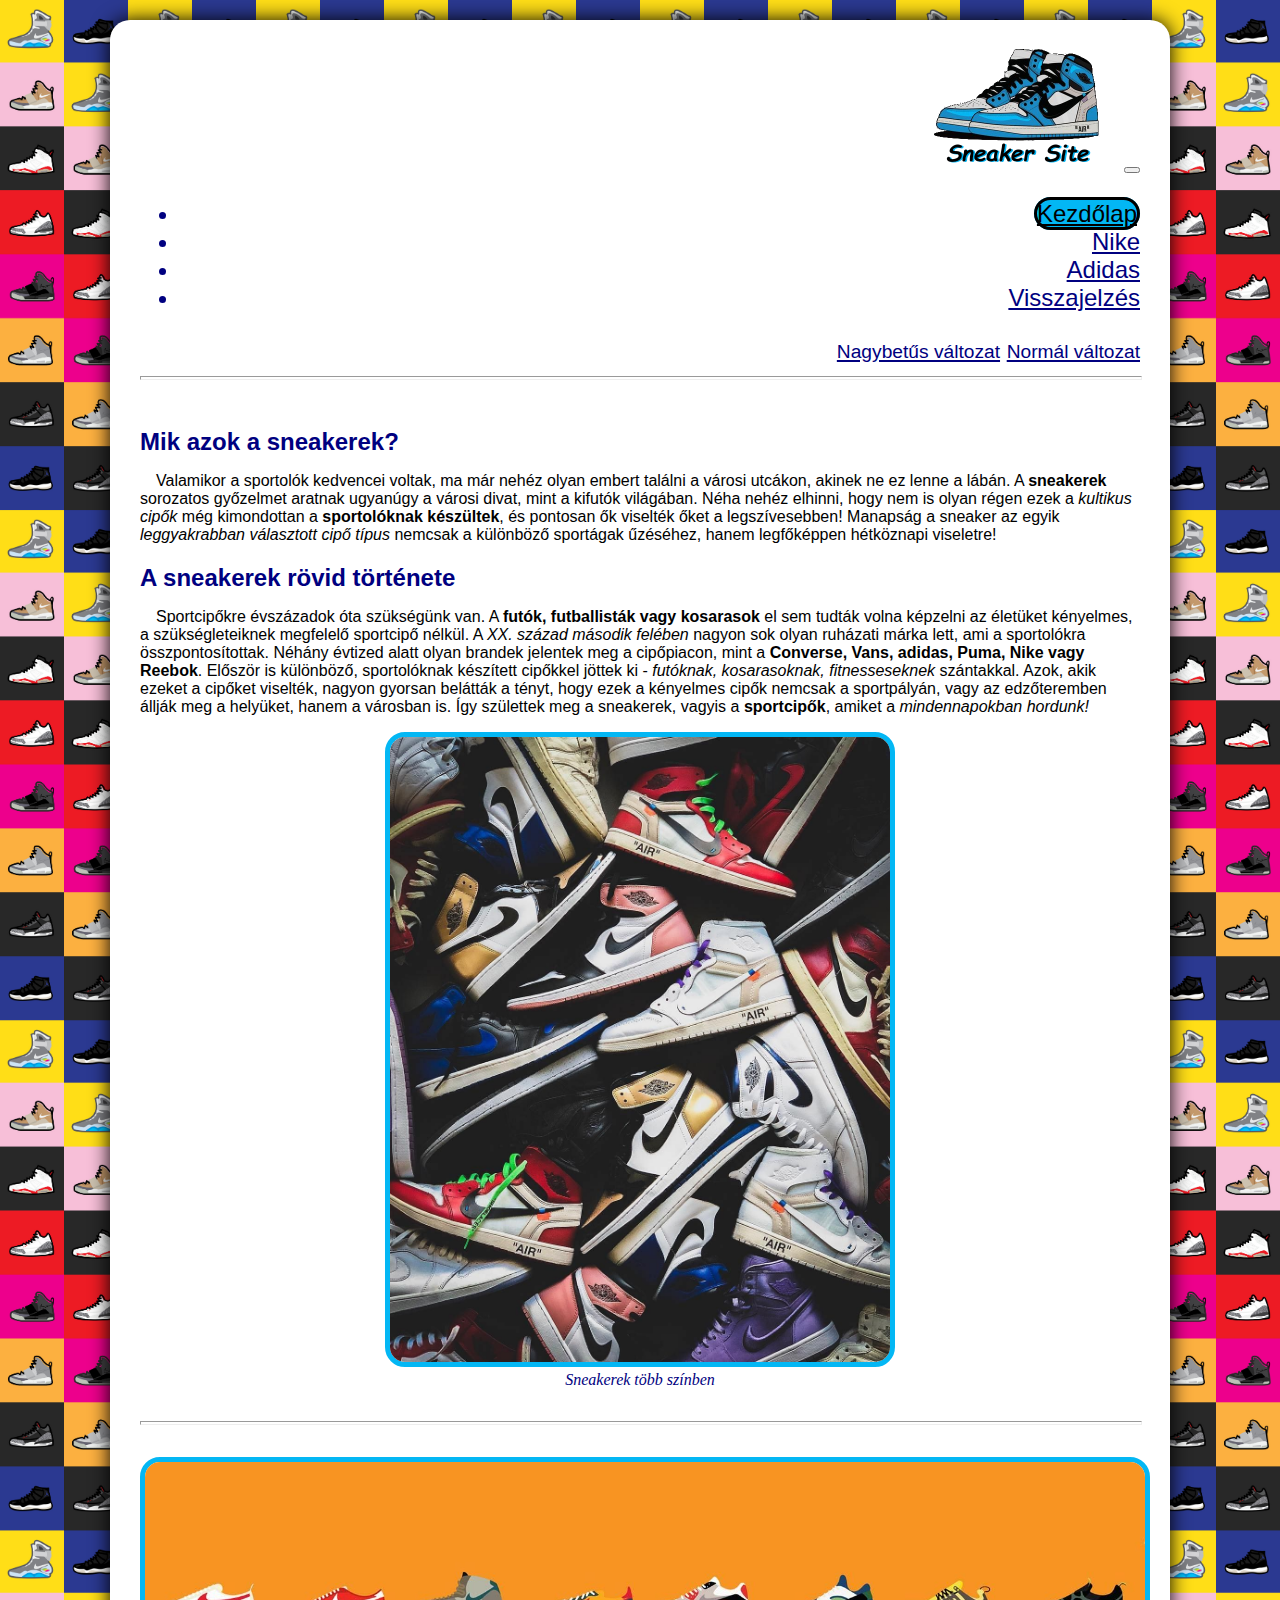
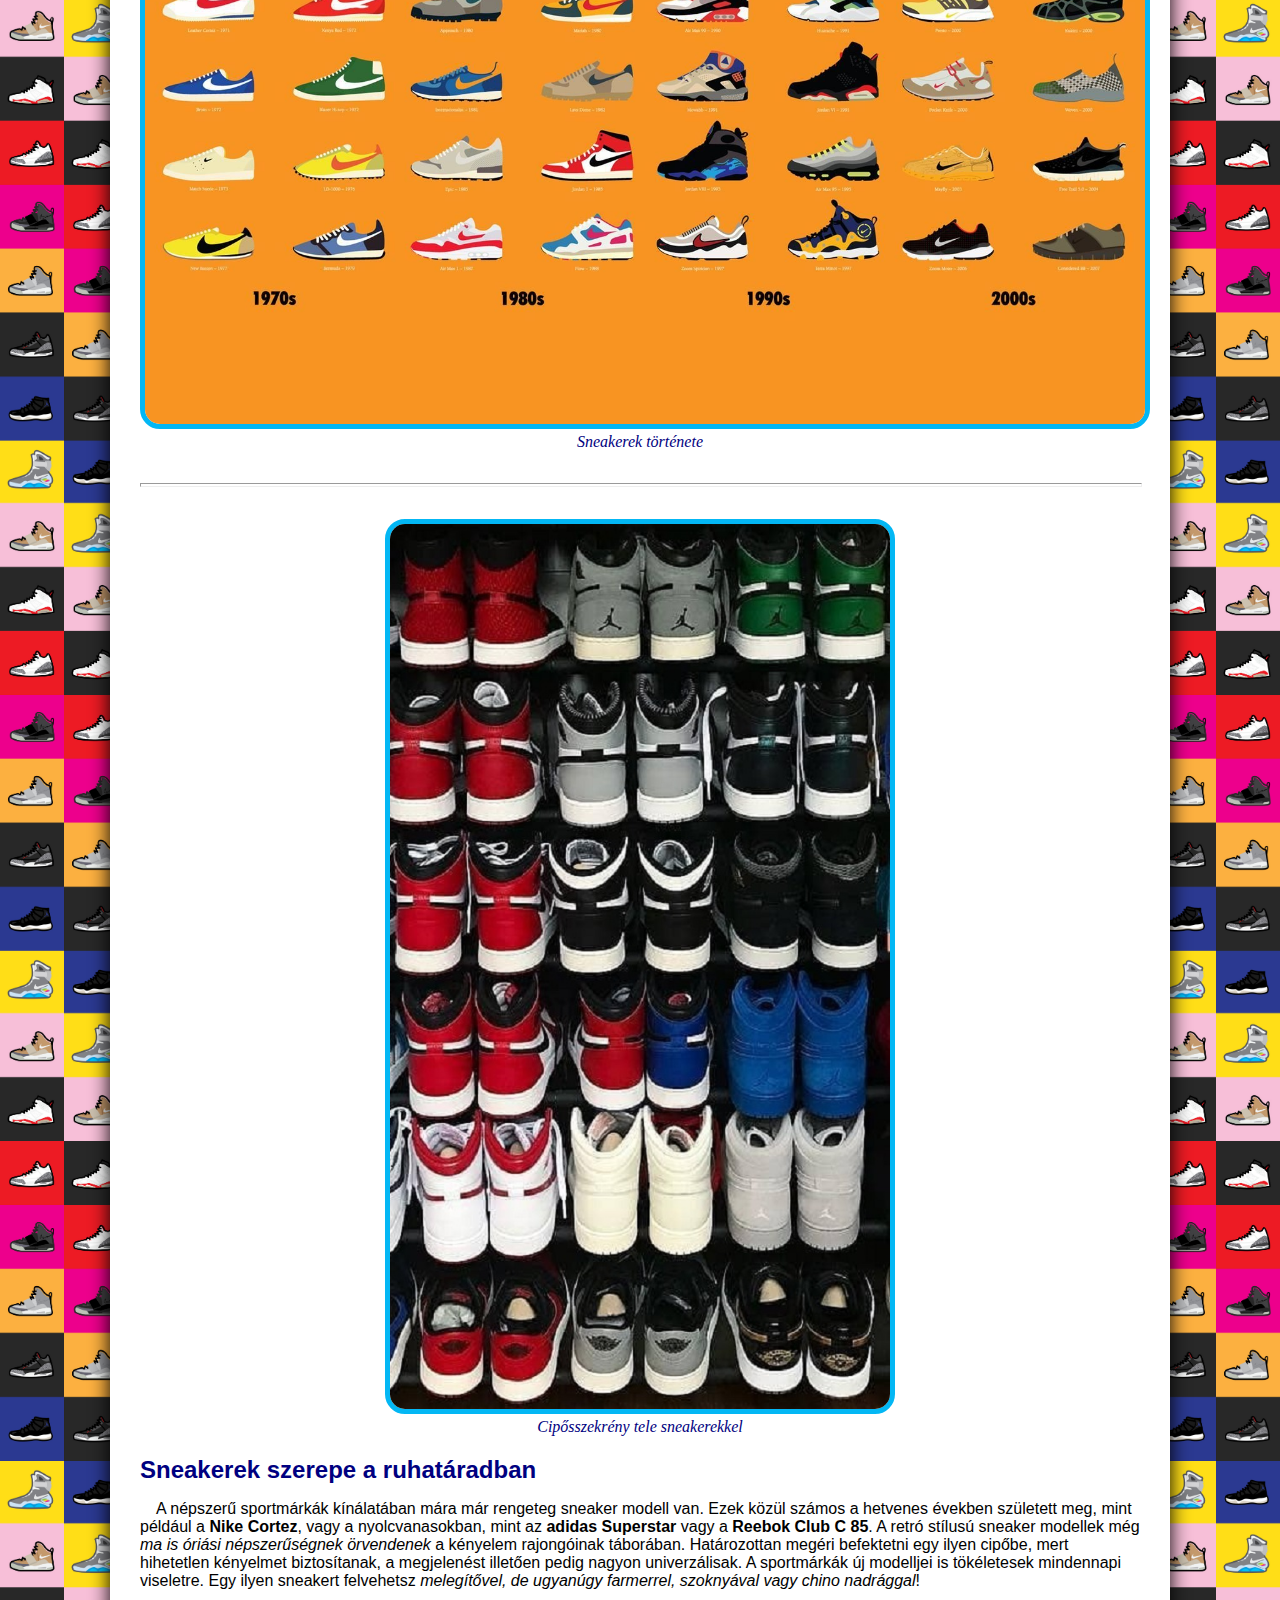
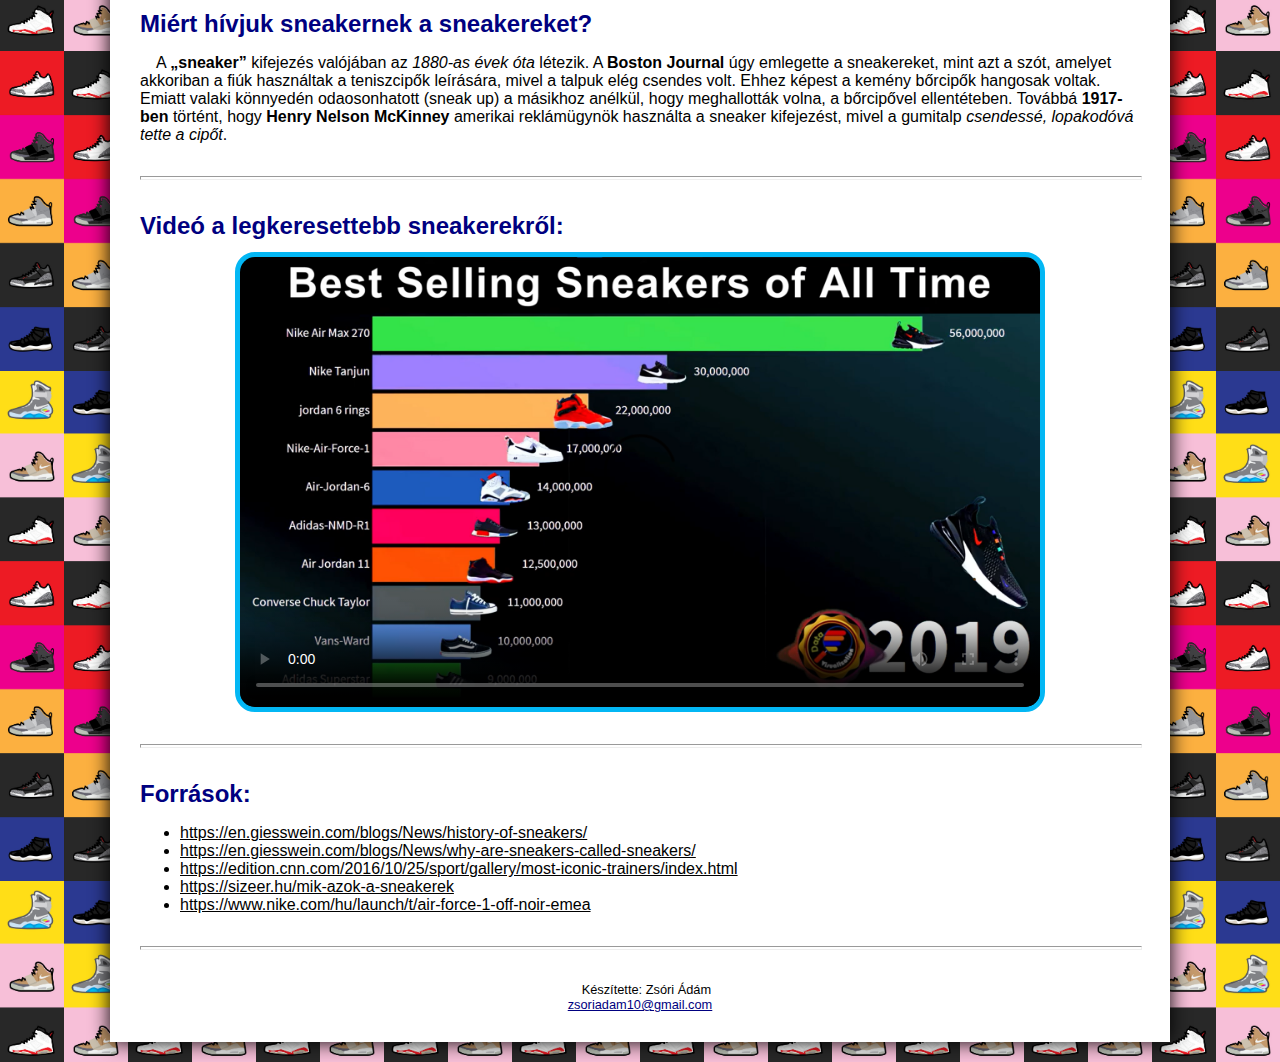
==== index.html @ c16b7324 "Add files via upload" ====
<!DOCTYPE html>
<html lang="hu">

<head>
  <meta charset="UTF-8">
  <meta http-equiv="X-UA-Compatible" content="IE=edge">
  <meta name="viewport" content="width=device-width, initial-scale=1.0">
  <title>Sneaker Site - Kezdőlap</title>
  <link href="https://cdn.jsdelivr.net/npm/bootstrap@5.1.3/dist/css/bootstrap.min.css" rel="stylesheet"
    integrity="sha384-1BmE4kWBq78iYhFldvKuhfTAU6auU8tT94WrHftjDbrCEXSU1oBoqyl2QvZ6jIW3" crossorigin="anonymous">
  <link rel="stylesheet" type="text/css" href="css/alap.css" title="normal">
  <link rel="alternate stylesheet" type="text/css" href="css/nagybetus.css" title="nagybetus">
  <script type="text/javascript" src="scripts/styleswitcher.js"></script>
</head>

<body>
  <header>
    <nav class="kipozicional">
      <a href="#tartalom">Ugrás a tartalomra</a>
    </nav>
    <nav class="navbar navbar-expand-xl navbar-light bg-white">
      <div class="container-fluid">
        <a class="navbar-brand" href="./index.html"><img class="logo-img" src="./media/logo.png" alt="Logo"
            width="200"></a>
        <button class="navbar-toggler" type="button" data-bs-toggle="collapse" data-bs-target="#navbarNavAltMarkup"
          aria-controls="navbarNavAltMarkup" aria-expanded="false" aria-label="Toggle navigation">
          <span class="navbar-toggler-icon"></span>
        </button>
        <div class="collapse navbar-collapse" id="navbarNavAltMarkup">
          <ul class="navbar-nav me-auto mb-2 mb-lg-0">
            <li class="nav-item ms-auto">
              <a class="nav-link active" href="./index.html">Kezdőlap</a>
            </li>
            <li class="nav-item ms-auto">
              <a class="nav-link" href="./nike.html">Nike</a>
            </li>
            <li class="nav-item ms-auto">
              <a class="nav-link" href="./adidas.html">Adidas</a>
            </li>
            <li class="nav-item ms-auto">
              <a class="nav-link" href="./visszajelzes.html">Visszajelzés</a>
            </li>
          </ul>
        </div>
      </div>
    </nav>
    <nav id="gyengenlato"><a id="nagybetu" href="#" onclick="setActiveStyleSheet('nagybetus'); return false;"><span class="ikon">Nagybetűs változat</span></a>
      <a id="normalbetu" href="#" onclick="setActiveStyleSheet('normal'); return false;"><span class="ikon">Normál változat</span></a>
    </nav>
    <hr>
  </header>
  <main id="tartalom">
    <h1 hidden>Kezdőlap</h1>
    <div class="container overflow-hidden">
      <div class="row">
        <div class="col-sm-12 col-lg-6 col-xl-8">
          <article>
            <section>
              <h2>Mik azok a sneakerek?</h2>
              <p>Valamikor a sportolók kedvencei voltak, ma már nehéz olyan embert találni a városi utcákon, akinek ne
                ez
                lenne a
                lábán. A <b>sneakerek</b> sorozatos győzelmet aratnak ugyanúgy a városi divat, mint a kifutók világában.
                Néha
                nehéz
                elhinni, hogy nem is olyan régen ezek a <i>kultikus cipők</i> még kimondottan a <b>sportolóknak
                  készültek</b>, és
                pontosan
                ők
                viselték őket a legszívesebben! Manapság a sneaker az egyik <i>leggyakrabban választott cipő típus</i>
                nemcsak
                a
                különböző sportágak űzéséhez, hanem legfőképpen hétköznapi viseletre!</p>
            </section>
            <section>
              <h2>A sneakerek rövid története</h2>
              <p>Sportcipőkre évszázadok óta szükségünk van. A <b>futók, futballisták vagy kosarasok</b> el sem tudták
                volna
                képzelni
                az
                életüket kényelmes, a szükségleteiknek megfelelő sportcipő nélkül. A <i>XX. század második felében</i>
                nagyon
                sok
                olyan
                ruházati márka lett, ami a sportolókra összpontosítottak. Néhány évtized alatt olyan brandek jelentek
                meg a
                cipőpiacon, mint a <b>Converse, Vans, adidas, Puma, Nike vagy Reebok</b>. Először is különböző,
                sportolóknak
                készített
                cipőkkel jöttek ki - <i>futóknak, kosarasoknak, fitnesseseknek</i> szántakkal. Azok, akik ezeket a
                cipőket
                viselték,
                nagyon gyorsan belátták a tényt, hogy ezek a kényelmes cipők nemcsak a sportpályán, vagy az edzőteremben
                állják
                meg a helyüket, hanem a városban is. Így születtek meg a sneakerek, vagyis a <b>sportcipők</b>, amiket a
                <i>mindennapokban
                  hordunk!</i>
              </p>
            </section>
          </article>
        </div>
        <div class="col-sm-12 col-lg-6 col-xl-4">
          <figure>
            <img src="media/montazs.jpg" alt="Sneakerek több színben" title="Sneakerek több színben" class="responsive"
              width="300">
            <figcaption>Sneakerek több színben</figcaption>
          </figure>
        </div>
      </div>
    </div>
    <hr>
    <article>
      <figure>
        <img src="media/history.jpg" alt="Sneakerek története" title="Sneakerek története" class="responsiveW"
          width="800">
        <figcaption>Sneakerek története</figcaption>
      </figure>
    </article>
    <hr>
    <div class="container">
      <div class="row">
        <div class="col-sm-12 col-lg-6 col-xl-4">
          <figure>
            <a href="media/jordanek.jpg"><img src="media/jordanek_nagyitott.jpg" alt="Cipősszekrény tele sneakerekkel"
                title="Cipősszekrény tele sneakerekkel" class="responsive" width="200"></a>
            <figcaption>Cipősszekrény tele sneakerekkel</figcaption>
          </figure>
        </div>
        <div class="col-sm-12 col-lg-6 col-xl-8">
          <article>
            <section>
              <h2>Sneakerek szerepe a ruhatáradban</h2>
              <p>A népszerű sportmárkák kínálatában mára már rengeteg sneaker modell van. Ezek közül számos a hetvenes
                években
                született meg, mint például a <b>Nike Cortez</b>, vagy a nyolcvanasokban, mint az <b>adidas
                  Superstar</b> vagy a
                <b>Reebok Club
                  C
                  85</b>. A retró stílusú sneaker modellek még <i>ma is óriási népszerűségnek örvendenek</i> a kényelem
                rajongóinak
                táborában.
                Határozottan megéri befektetni egy ilyen cipőbe, mert hihetetlen kényelmet biztosítanak, a megjelenést
                illetően
                pedig nagyon univerzálisak. A sportmárkák új modelljei is tökéletesek mindennapi viseletre. Egy ilyen
                sneakert
                felvehetsz <i>melegítővel, de ugyanúgy farmerrel, szoknyával vagy chino nadrággal</i>!
              </p>
            </section>
            <section>
              <h2>Miért hívjuk sneakernek a sneakereket?</h2>
              <p>A <b>„sneaker”</b> kifejezés valójában az <i>1880-as évek óta</i> létezik. A <b>Boston Journal</b> úgy
                emlegette a
                sneakereket,
                mint
                azt a szót, amelyet akkoriban a fiúk használtak a teniszcipők leírására, mivel a talpuk elég csendes
                volt.
                Ehhez
                képest a kemény bőrcipők hangosak voltak. Emiatt valaki könnyedén odaosonhatott (sneak up) a másikhoz
                anélkül,
                hogy meghallották volna, a bőrcipővel ellentéteben. Továbbá <b>1917-ben</b> történt, hogy <b>Henry
                  Nelson McKinney</b>
                amerikai
                reklámügynök használta a sneaker kifejezést, mivel a gumitalp <i>csendessé, lopakodóvá tette a
                  cipőt</i>.</p>
            </section>
          </article>
        </div>
      </div>
    </div>
    <hr>
    <h2>Videó a legkeresettebb sneakerekről:</h2>
    <video src="./media/Top_Selling_Sneakers.mp4" controls poster="./media/video1.png" class="responsiveW"></video>
    <hr>
  </main>
  <footer>
    <article>
      <section>
        <h2>Források:</h2>
        <ul class="forrasok">
          <li><a
              href="https://en.giesswein.com/blogs/News/history-of-sneakers/">https://en.giesswein.com/blogs/News/history-of-sneakers/</a>
          </li>
          <li><a
              href="https://en.giesswein.com/blogs/News/why-are-sneakers-called-sneakers/">https://en.giesswein.com/blogs/News/why-are-sneakers-called-sneakers/</a>
          </li>
          <li><a
              href="https://edition.cnn.com/2016/10/25/sport/gallery/most-iconic-trainers/index.html">https://edition.cnn.com/2016/10/25/sport/gallery/most-iconic-trainers/index.html</a>
          </li>
          <li><a href="https://sizeer.hu/mik-azok-a-sneakerek">https://sizeer.hu/mik-azok-a-sneakerek</a></li>
          <li><a
              href="https://www.nike.com/hu/launch/t/air-force-1-off-noir-emea">https://www.nike.com/hu/launch/t/air-force-1-off-noir-emea</a>
          </li>
        </ul>
      </section>
      <hr>
      <section>
        <p>
          Készítette: Zsóri Ádám
          <br>
          <a href="mailto:zsoriadam10@gmail.com">zsoriadam10@gmail.com</a>
        </p>
      </section>
    </article>
  </footer>
  <script src="https://cdn.jsdelivr.net/npm/bootstrap@5.1.3/dist/js/bootstrap.bundle.min.js"
    integrity="sha384-ka7Sk0Gln4gmtz2MlQnikT1wXgYsOg+OMhuP+IlRH9sENBO0LRn5q+8nbTov4+1p"
    crossorigin="anonymous"></script>
</body>

</html>
---- css/alap.css ----
h1, figcaption, figure, video {
    text-align: center;
	color: navy;
}

img{
	border: 5px solid !important;
	border-color: #03b7f4 !important;
	border-radius: 20px;
}

p {
    text-align: start;
	text-indent: 1em;
}

figcaption  {
    font-family: cursive;
    font-style: italic;
}

figure {
	margin: 0cm auto !important;
}

.radio-buttons {
	margin: auto 5em 2em 5em;
}

.buttons {
	text-align: end;
	margin: 1em;
}

.name, textarea {
	width: 80%;
}

table{
	margin: auto;
	border: 2px solid !important;
	color: navy;
	text-align: center;
	width: 50%;
}

details, summary, caption {
	text-align: center;
}

td, tr{
	border: 2px solid !important;
	text-align: center;
}

td {
	width: 33.3%;
}

th{
	background-color: navy;
	color: white;
}

tr:hover {
	background-color: navy;
	color: white;
}

.responsive {
	width: 100%;
	max-width: 500px;
	height: auto;
}

.responsiveW {
	width: 100%;
	height: auto;
}

footer>article>section>p{
	text-align: center;
	font-size: 0.8em;
	margin: auto;
}

h1 {
    font-size: 3em;
}

h2,h3,header {
    font-size: 1.5em;
	margin-bottom: 0.5em;
	color: navy;
}

video {
	border: 5px solid !important;
	border-color: #03b7f4 !important;
	background-color: #03b7f4;
	border-radius: 20px;
	width: 100%;
	max-width: 800px;
	margin: auto !important;
	display: block;
	text-align: center;
}

hr {
	width: 100%;
	opacity: 100% ;
	color: #03b7f4 ;
	height: 2px !important;
	margin: 2em auto ;
}

header>hr {
	margin: 0.5em auto 2em auto;
}

.kipozicional a {
    position: absolute;
    background-color: white;
    left: -9999px;
}

.kipozicional a:focus {
    position: static;
}

.logo-img {
	border: 0px !important;
}

a.nav-link:hover{
	background-color: navy;
	color: white !important;
	border-radius: 20px;
	border-color: white;
}

a.nav-link{
	color: navy !important;
	border-radius: 20px;
}

a.nav-link.active {
	background-color: #03b7f4;
	color: black !important;
	border-radius: 20px;
	border: 3px solid black !important;
}

.forrasok>li>a {
	color: black !important;
}

.forrasok>li>a:visited {
	color:navy !important;
}

form>p {
	text-indent: 0em;
	margin: 1em auto 0em auto;
}

span.ikon {
	font-size: 0.8em !important;
}

header {
	text-align: end;
}

a{
	color: navy;
}

/* html és oldal tulajdonságai */
html {
    background-image: url(../media/bg2.jpg);
	/* background-color: #03b7f4; */
	background-size: 10%;
}

 body {
	
	font-family: Verdana, Tahoma, sans-serif !important;
	font-size: 1em;
	background-color:white;
	width: 80%;
	max-width:1000px;
	min-width:500px;
	padding:0px 30px 30px 30px; 
	margin:20px auto !important;
	border:0px dotted  gray;
	box-shadow:0 0 20px black;	
	
	}
 
body,header {border-radius:20px 20px 0px 0px; }


/* nyomtatási stíluslap */
@media print {
	
	@page {
		margin: 2cm;
	 }
	
	html {
	
		background:white;
		}
	body  {
		width:100%;
		font-family:'Times New Roman', Times, serif; 
		background:white;
		min-width:initial;
		max-width:initial;
		box-shadow:initial;
	}

	nav {display:none}

	
}
---- css/nagybetus.css ----
@import url('./alap.css');

header{
    font-size: 1em !important;
}
body {
	font-size: 2em;
	
}
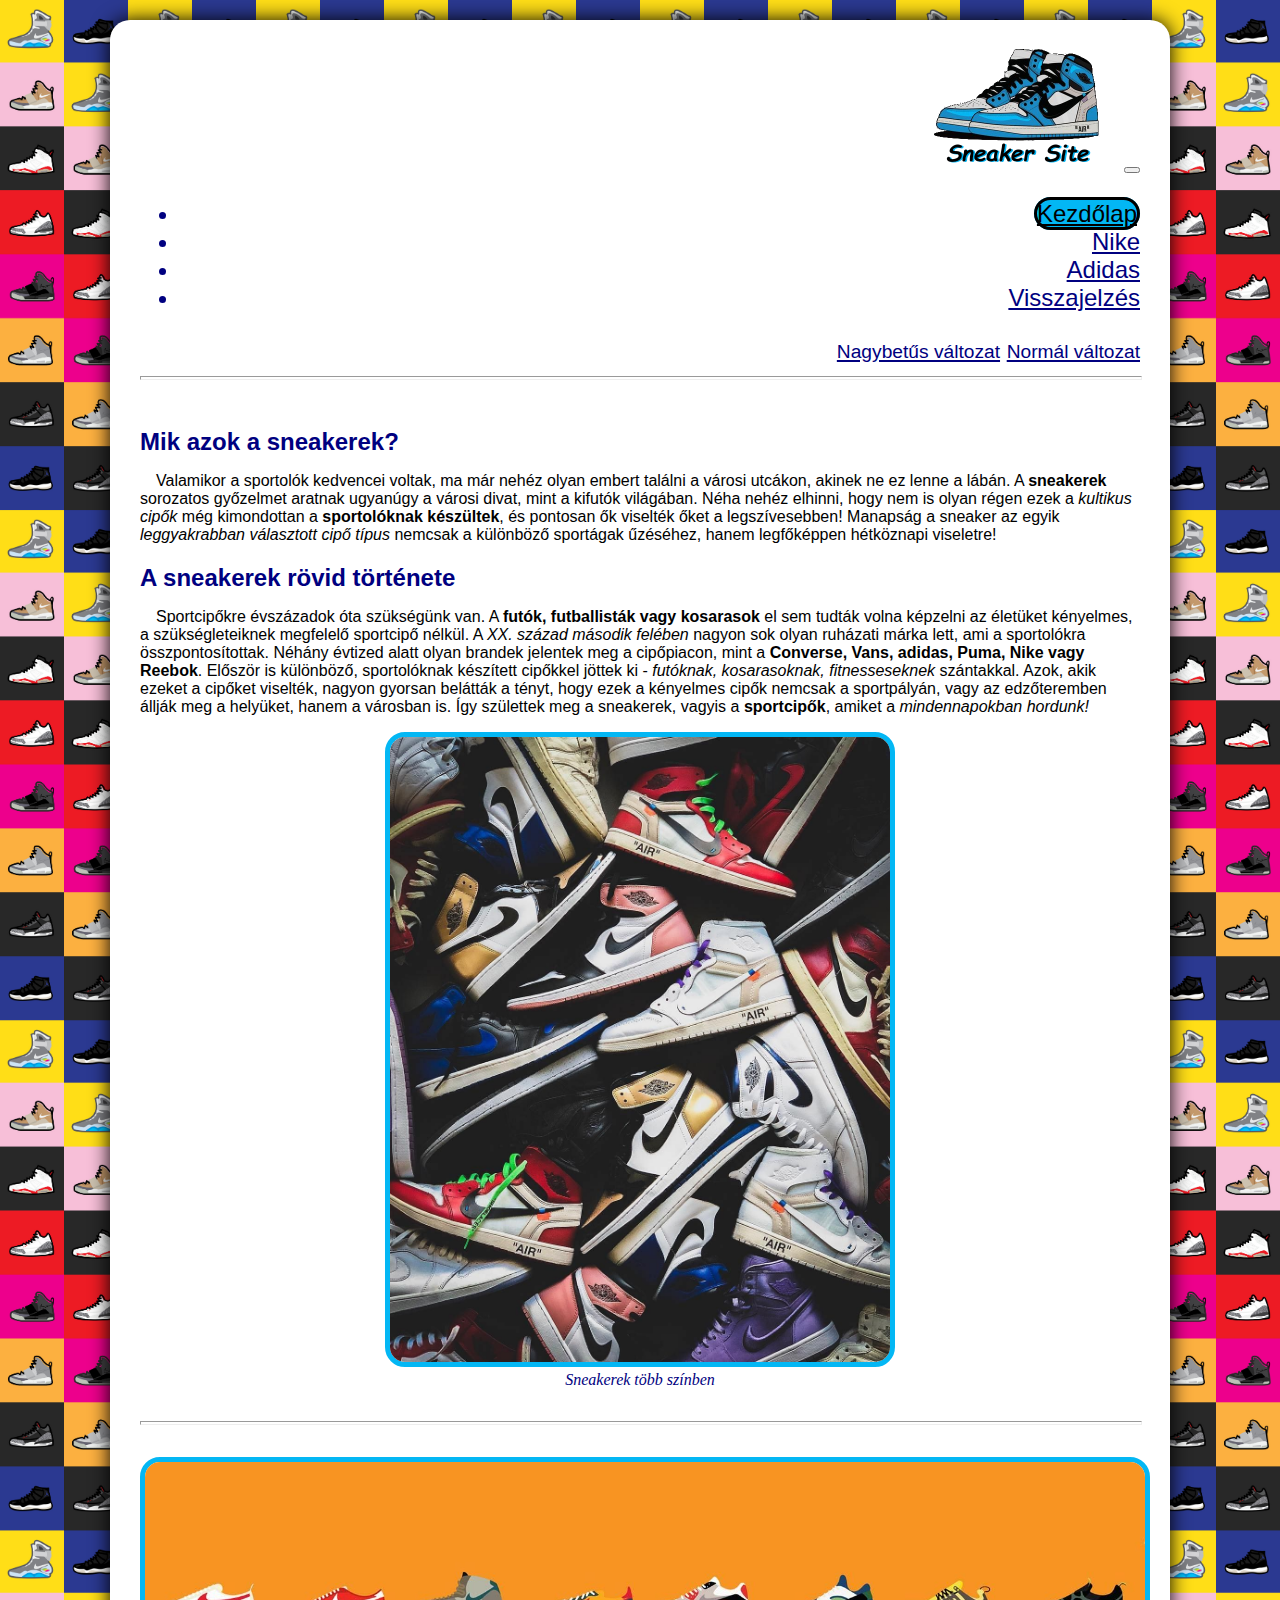
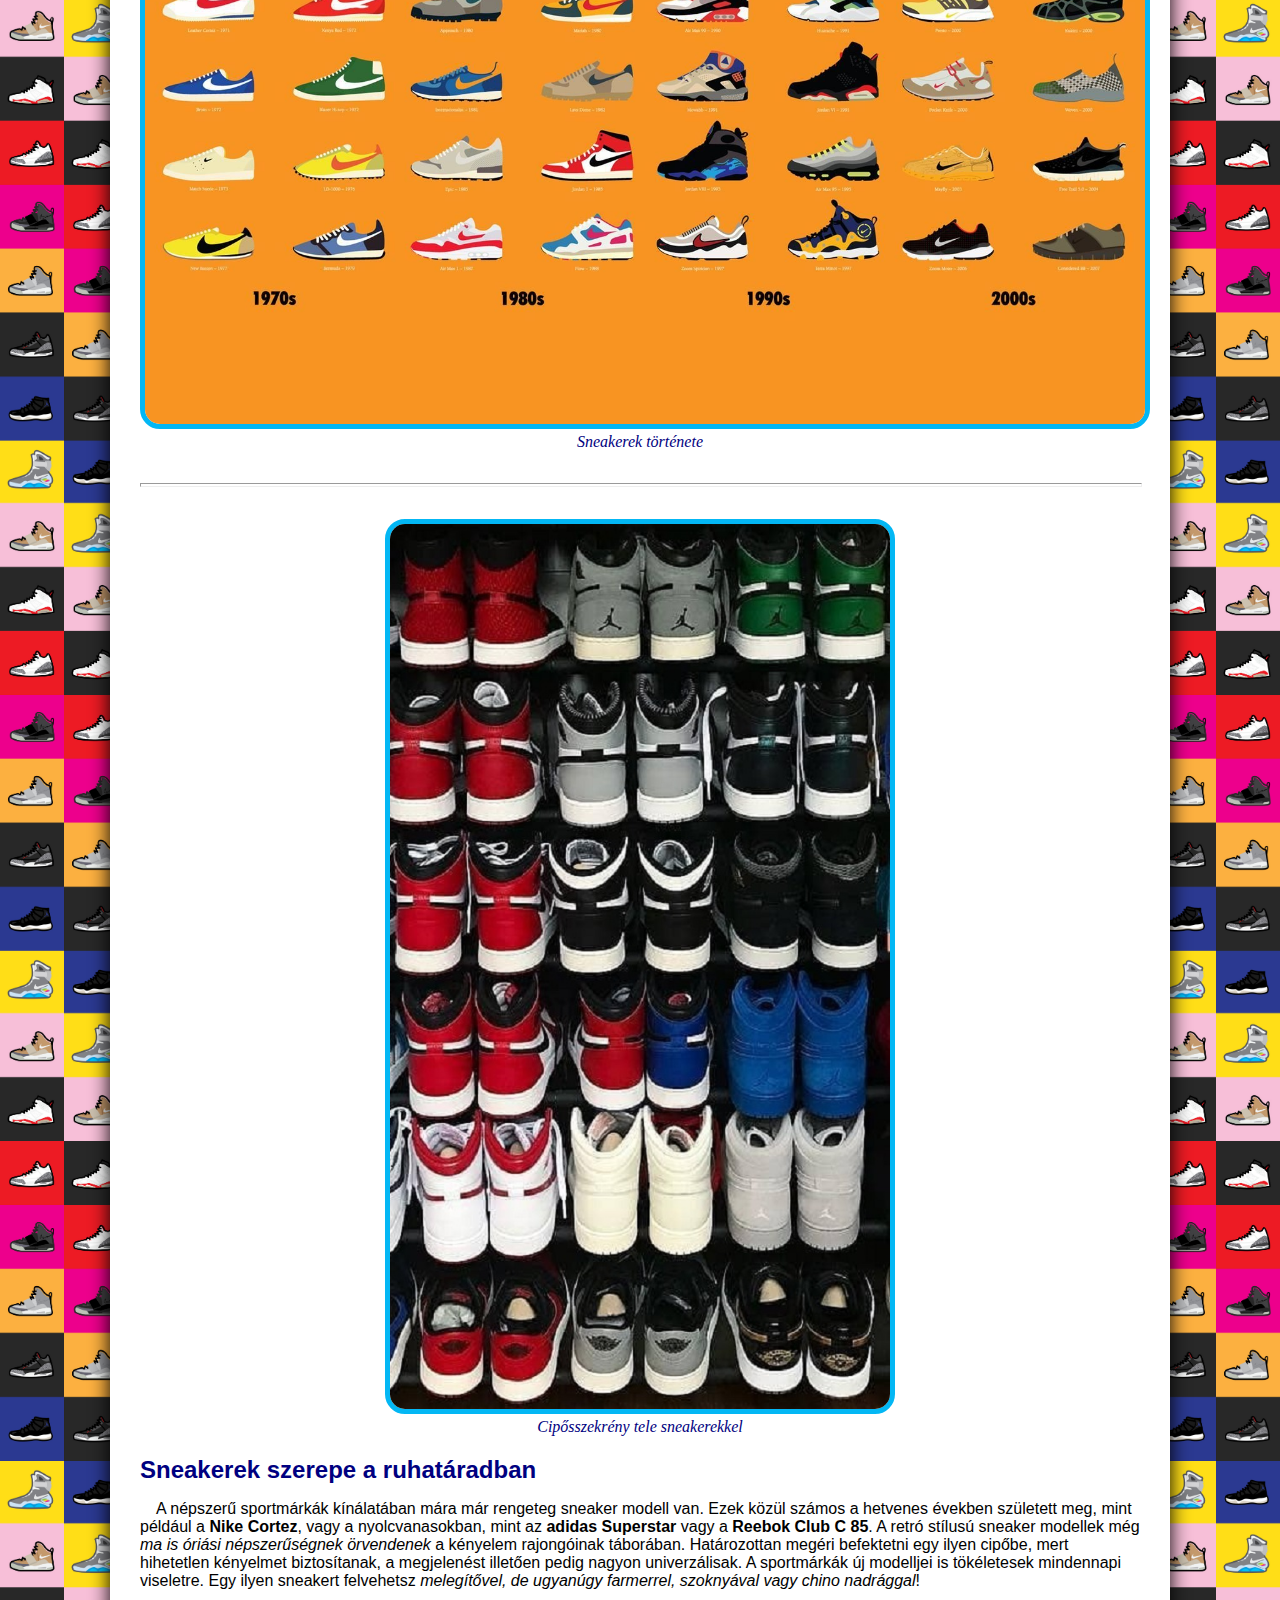
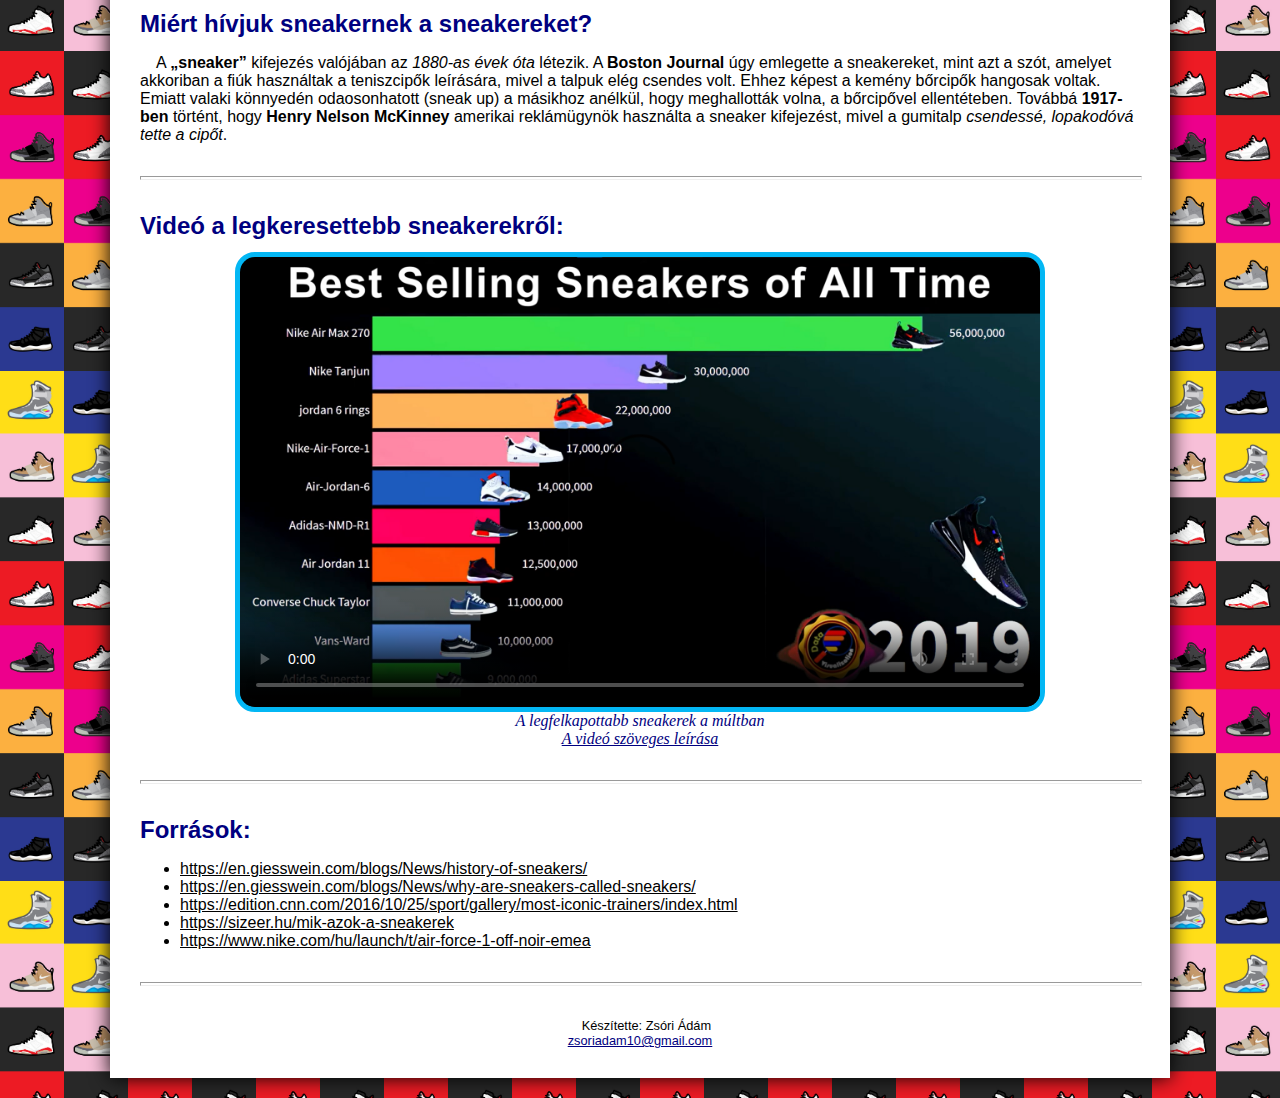
==== commit ddede97a: "Add files via upload" ====
--- a/index.html
+++ b/index.html
@@ -7,8 +7,9 @@
   <meta name="viewport" content="width=device-width, initial-scale=1.0">
   <title>Sneaker Site - Kezdőlap</title>
   <link href="https://cdn.jsdelivr.net/npm/bootstrap@5.1.3/dist/css/bootstrap.min.css" rel="stylesheet"
-    integrity="sha384-1BmE4kWBq78iYhFldvKuhfTAU6auU8tT94WrHftjDbrCEXSU1oBoqyl2QvZ6jIW3" crossorigin="anonymous">
+  integrity="sha384-1BmE4kWBq78iYhFldvKuhfTAU6auU8tT94WrHftjDbrCEXSU1oBoqyl2QvZ6jIW3" crossorigin="anonymous">
   <link rel="stylesheet" type="text/css" href="css/alap.css" title="normal">
+  
   <link rel="alternate stylesheet" type="text/css" href="css/nagybetus.css" title="nagybetus">
   <script type="text/javascript" src="scripts/styleswitcher.js"></script>
 </head>
@@ -44,8 +45,10 @@
         </div>
       </div>
     </nav>
-    <nav id="gyengenlato"><a id="nagybetu" href="#" onclick="setActiveStyleSheet('nagybetus'); return false;"><span class="ikon">Nagybetűs változat</span></a>
-      <a id="normalbetu" href="#" onclick="setActiveStyleSheet('normal'); return false;"><span class="ikon">Normál változat</span></a>
+    <nav id="gyengenlato"><a id="nagybetu" href="#" onclick="setActiveStyleSheet('nagybetus'); return false;"><span
+          class="ikon">Nagybetűs változat</span></a>
+      <a id="normalbetu" href="#" onclick="setActiveStyleSheet('normal'); return false;"><span class="ikon">Normál
+          változat</span></a>
     </nav>
     <hr>
   </header>
@@ -100,11 +103,13 @@
           </article>
         </div>
         <div class="col-sm-12 col-lg-6 col-xl-4">
+          <article>
           <figure>
-            <img src="media/montazs.jpg" alt="Sneakerek több színben" title="Sneakerek több színben" class="responsive"
+            <img id="imgprint" src="media/montazs.jpg" alt="Sneakerek több színben" title="Sneakerek több színben" class="responsive"
               width="300">
             <figcaption>Sneakerek több színben</figcaption>
           </figure>
+        </article>
         </div>
       </div>
     </div>
@@ -120,8 +125,8 @@
     <div class="container">
       <div class="row">
         <div class="col-sm-12 col-lg-6 col-xl-4">
-          <figure>
-            <a href="media/jordanek.jpg"><img src="media/jordanek_nagyitott.jpg" alt="Cipősszekrény tele sneakerekkel"
+          <figure class="imgprint">
+            <a href="media/jordanek.jpg"><img id="imgprint2" src="media/jordanek_nagyitott.jpg" alt="Cipősszekrény tele sneakerekkel"
                 title="Cipősszekrény tele sneakerekkel" class="responsive" width="200"></a>
             <figcaption>Cipősszekrény tele sneakerekkel</figcaption>
           </figure>
@@ -168,29 +173,40 @@
       </div>
     </div>
     <hr>
+    <article id="video">
     <h2>Videó a legkeresettebb sneakerekről:</h2>
-    <video src="./media/Top_Selling_Sneakers.mp4" controls poster="./media/video1.png" class="responsiveW"></video>
+    <figure>
+      <video src="./media/Top_Selling_Sneakers.mp4" controls poster="./media/video1.png" class="responsiveW"></video>
+      <figcaption>A legfelkapottabb sneakerek a múltban
+        <br>
+        <a href="./video_leiras.html">A videó szöveges leírása</a>
+      </figcaption>
+    </figure>
+  </article>
+
     <hr>
   </main>
   <footer>
     <article>
       <section>
+        <aside>
         <h2>Források:</h2>
-        <ul class="forrasok">
-          <li><a
-              href="https://en.giesswein.com/blogs/News/history-of-sneakers/">https://en.giesswein.com/blogs/News/history-of-sneakers/</a>
-          </li>
-          <li><a
-              href="https://en.giesswein.com/blogs/News/why-are-sneakers-called-sneakers/">https://en.giesswein.com/blogs/News/why-are-sneakers-called-sneakers/</a>
-          </li>
-          <li><a
-              href="https://edition.cnn.com/2016/10/25/sport/gallery/most-iconic-trainers/index.html">https://edition.cnn.com/2016/10/25/sport/gallery/most-iconic-trainers/index.html</a>
-          </li>
-          <li><a href="https://sizeer.hu/mik-azok-a-sneakerek">https://sizeer.hu/mik-azok-a-sneakerek</a></li>
-          <li><a
-              href="https://www.nike.com/hu/launch/t/air-force-1-off-noir-emea">https://www.nike.com/hu/launch/t/air-force-1-off-noir-emea</a>
-          </li>
-        </ul>
+          <ul class="forrasok">
+            <li><a
+                href="https://en.giesswein.com/blogs/News/history-of-sneakers/">https://en.giesswein.com/blogs/News/history-of-sneakers/</a>
+            </li>
+            <li><a
+                href="https://en.giesswein.com/blogs/News/why-are-sneakers-called-sneakers/">https://en.giesswein.com/blogs/News/why-are-sneakers-called-sneakers/</a>
+            </li>
+            <li><a
+                href="https://edition.cnn.com/2016/10/25/sport/gallery/most-iconic-trainers/index.html">https://edition.cnn.com/2016/10/25/sport/gallery/most-iconic-trainers/index.html</a>
+            </li>
+            <li><a href="https://sizeer.hu/mik-azok-a-sneakerek">https://sizeer.hu/mik-azok-a-sneakerek</a></li>
+            <li><a
+                href="https://www.nike.com/hu/launch/t/air-force-1-off-noir-emea">https://www.nike.com/hu/launch/t/air-force-1-off-noir-emea</a>
+            </li>
+          </ul>
+        </aside>
       </section>
       <hr>
       <section>
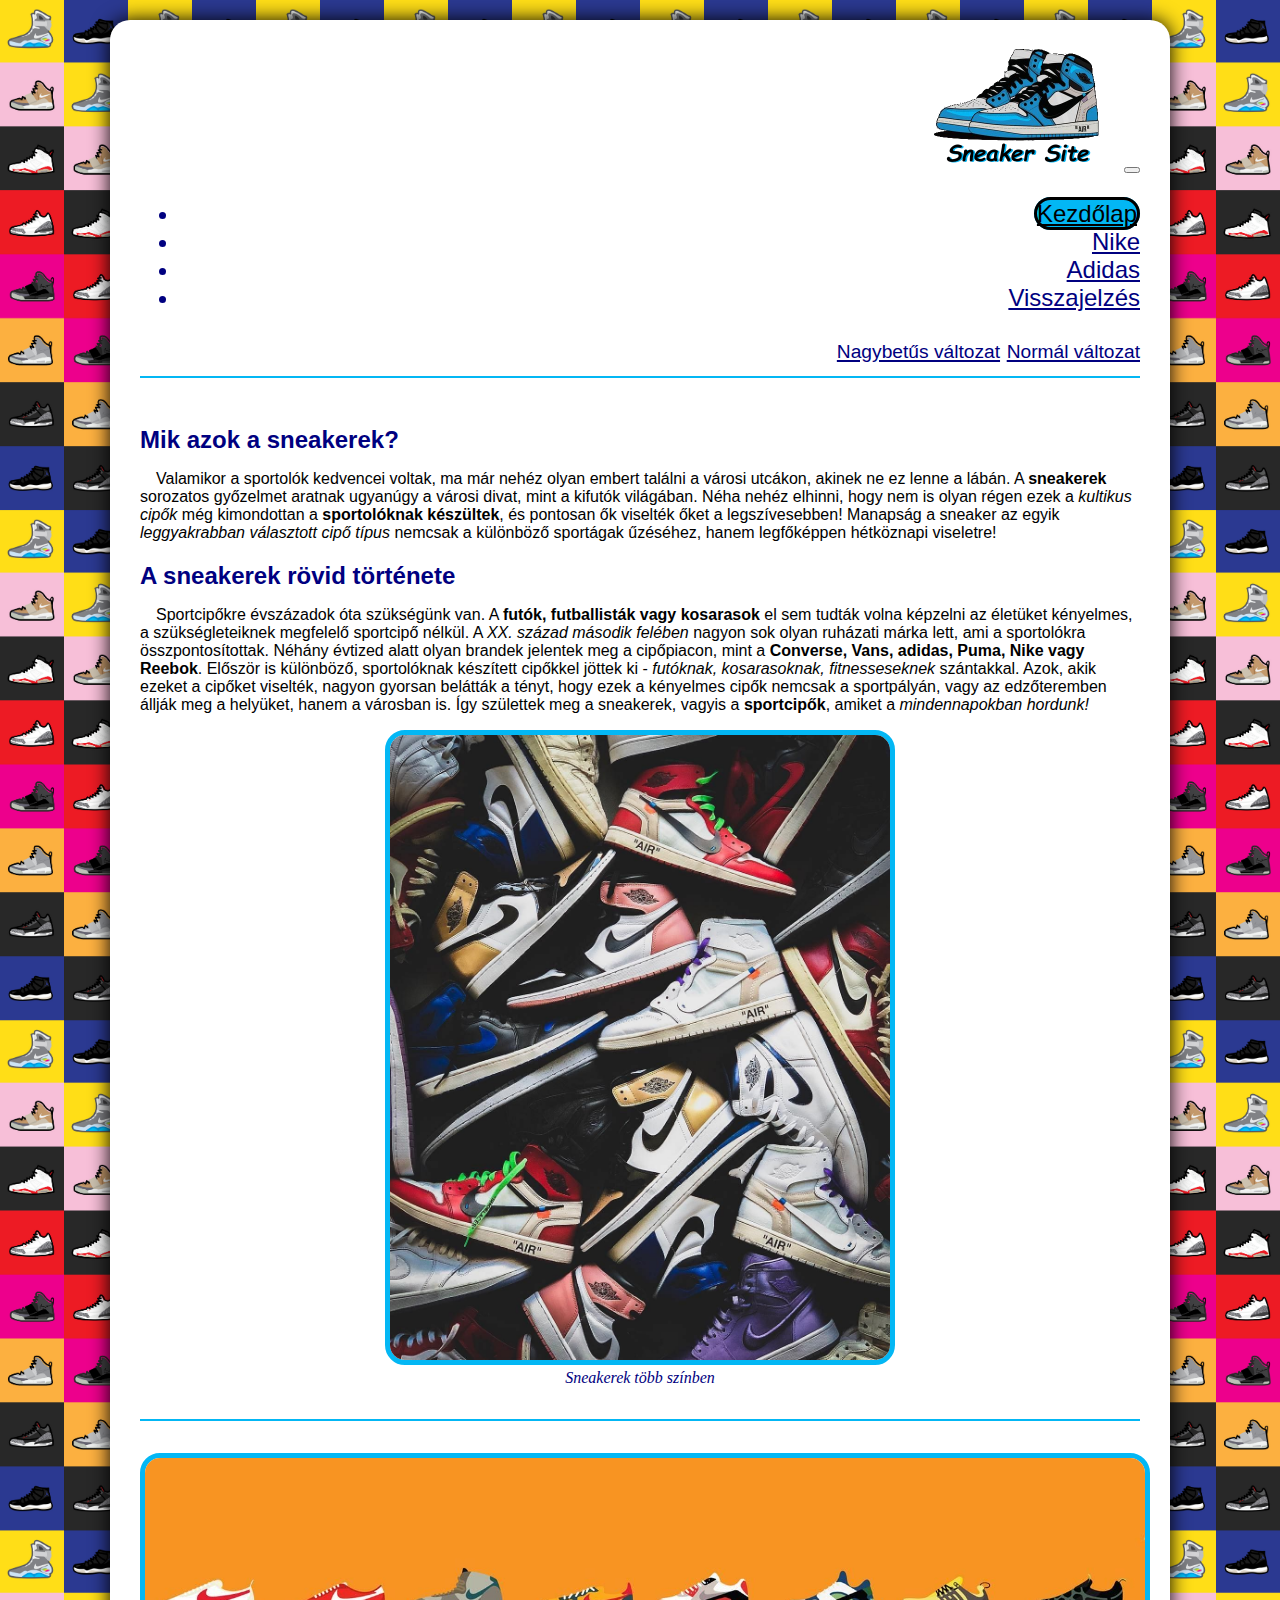
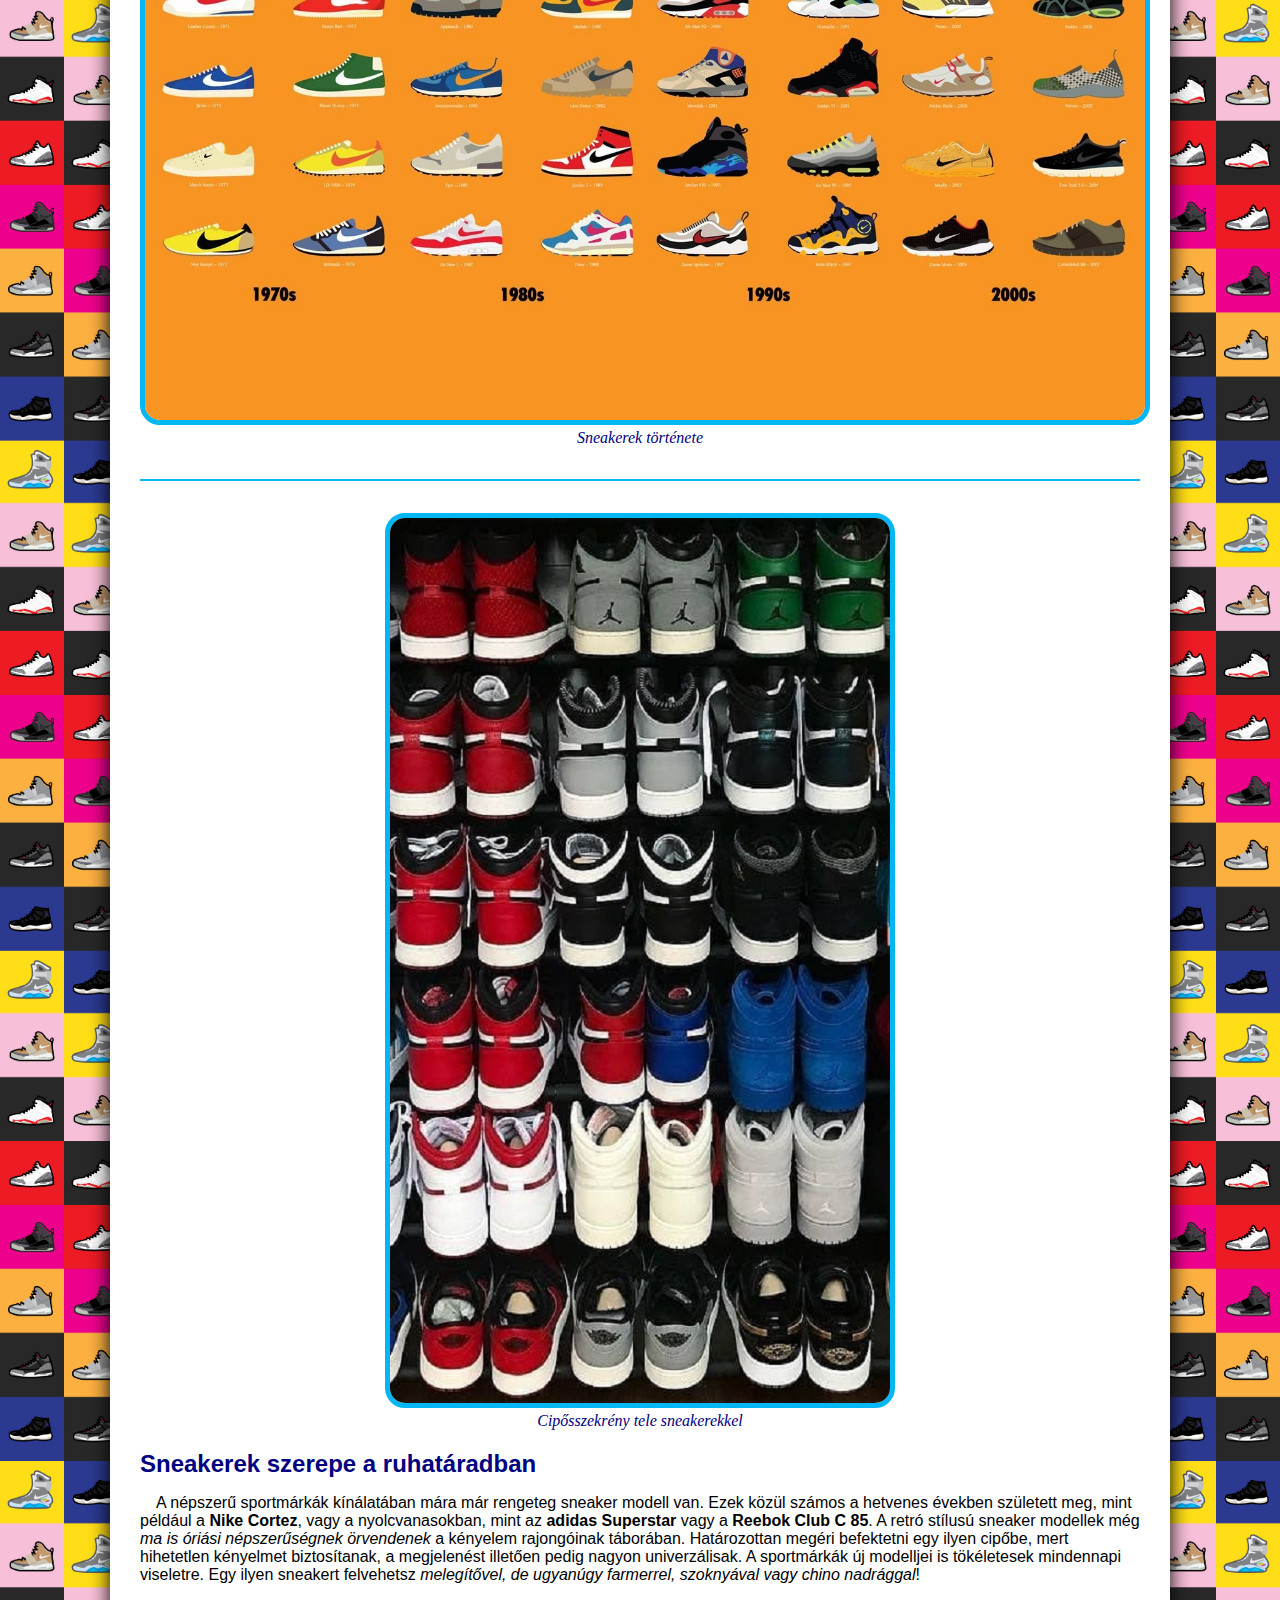
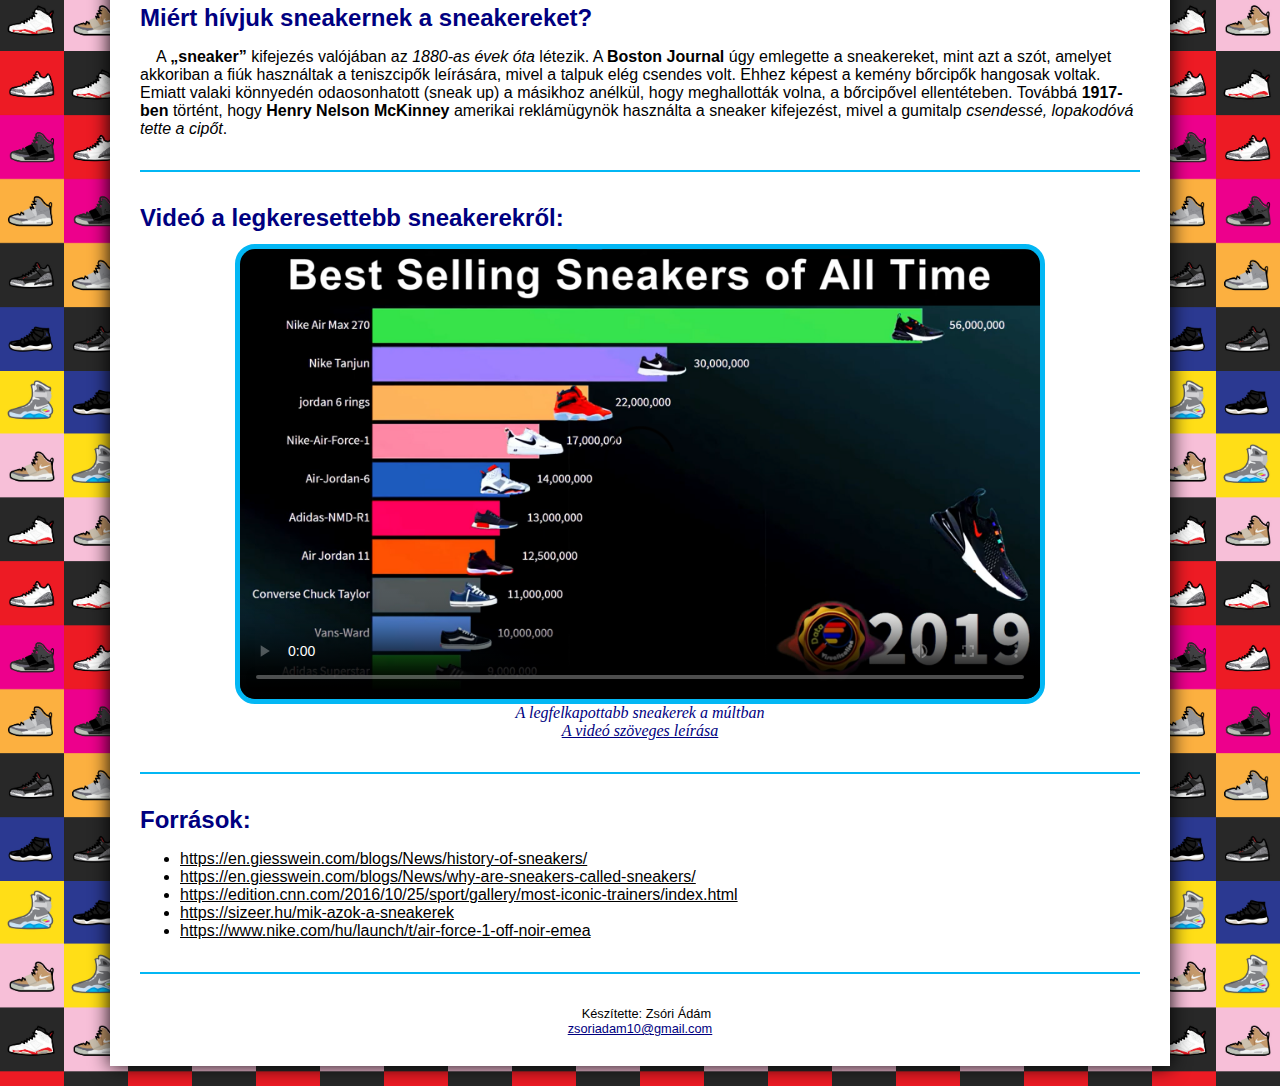
==== commit 299a788c: "Add files via upload" ====
--- a/index.html
+++ b/index.html
@@ -9,8 +9,8 @@
   <link href="https://cdn.jsdelivr.net/npm/bootstrap@5.1.3/dist/css/bootstrap.min.css" rel="stylesheet"
   integrity="sha384-1BmE4kWBq78iYhFldvKuhfTAU6auU8tT94WrHftjDbrCEXSU1oBoqyl2QvZ6jIW3" crossorigin="anonymous">
   <link rel="stylesheet" type="text/css" href="css/alap.css" title="normal">
-  
   <link rel="alternate stylesheet" type="text/css" href="css/nagybetus.css" title="nagybetus">
+  <link rel="stylesheet" type="text/css" href="css/nyomtatas.css" title="normal">
   <script type="text/javascript" src="scripts/styleswitcher.js"></script>
 </head>
 
--- a/css/alap.css
+++ b/css/alap.css
@@ -1,4 +1,3 @@
-
 h1, figcaption, figure, video {
     text-align: center;
 	color: navy;
@@ -79,7 +78,7 @@
 	height: auto;
 }
 
-footer>article>section>p{
+footer>article>section>p, #labj{
 	text-align: center;
 	font-size: 0.8em;
 	margin: auto;
@@ -89,7 +88,7 @@
     font-size: 3em;
 }
 
-h2,h3,header {
+h2,h3,header, .header{
     font-size: 1.5em;
 	margin-bottom: 0.5em;
 	color: navy;
@@ -107,15 +106,17 @@
 	text-align: center;
 }
 
-hr {
+hr{
 	width: 100%;
 	opacity: 100% ;
 	color: #03b7f4 ;
 	height: 2px !important;
 	margin: 2em auto ;
-}
-
-header>hr {
+	background-color: #03b7f4;
+	border: 0em;
+}
+
+header>hr, .header>hr {
 	margin: 0.5em auto 2em auto;
 }
 
@@ -152,7 +153,7 @@
 	border: 3px solid black !important;
 }
 
-.forrasok>li>a {
+.forrasok>li>a, .forrasok {
 	color: black !important;
 }
 
@@ -169,12 +170,27 @@
 	font-size: 0.8em !important;
 }
 
-header {
+header, .header>#gyengenlato {
 	text-align: end;
 }
 
 a{
 	color: navy;
+}
+
+#hidden{
+	display: none;
+}
+
+#navigacio {
+	width: 100%;
+	padding: 70px 0 30px;
+	margin: auto !important;
+	text-align: center;
+}
+
+#logo {
+	float: left;
 }
 
 /* html és oldal tulajdonságai */
@@ -199,12 +215,12 @@
 	
 	}
  
-body,header {border-radius:20px 20px 0px 0px; }
-
-
-/* nyomtatási stíluslap */
+body,header, .header {border-radius:20px 20px 0px 0px; }
+
 @media print {
-	
+
+	@import url("./alap.css");
+
 	@page {
 		margin: 2cm;
 	 }
@@ -212,17 +228,44 @@
 	html {
 	
 		background:white;
-		}
+	}
 	body  {
 		width:100%;
-		font-family:'Times New Roman', Times, serif; 
+		font-family:'Times New Roman', Times, serif;
 		background:white;
-		min-width:initial;
-		max-width:initial;
+		min-width:100%;
+		max-width:100%;
 		box-shadow:initial;
 	}
 
-	nav {display:none}
-
-	
-}+	figure, .responsive, .responsiveW {
+		page-break-before: always !important;
+	}
+
+	header, .header {display: none;}
+
+	video {display: none;}
+	nav {display:none;}
+	aside {display: none;}
+
+	#video {display: none;}
+
+	tr {color: black !important;}
+
+	#imgprint {
+		height: 450px;
+		page-break-before: always !important;
+	}
+
+	#imgprint2 {
+		height: 605px !important;
+		page-break-before: always !important;
+	}
+
+	#imgprint3 {
+		height: 350px !important;
+		page-break-before: always !important;
+	}
+	
+}
+  --- a/css/nyomtatas.css
+++ b/css/nyomtatas.css
@@ -0,0 +1,49 @@
+@media print {
+
+	@page {
+		margin: 2cm;
+	 }
+	
+	html {
+	
+		background:white;
+	}
+	body  {
+		width:100%;
+		font-family:'Times New Roman', Times, serif;
+		background:white;
+		min-width:100%;
+		max-width:100%;
+		box-shadow:initial;
+	}
+
+	figure, .responsive, .responsiveW {
+		page-break-before: always !important;
+	}
+
+	header, .header {display: none;}
+
+	video {display: none;}
+	nav {display:none;}
+	aside {display: none;}
+
+	#video {display: none;}
+
+	tr {color: black !important;}
+
+	#imgprint {
+		height: 450px;
+		page-break-before: always !important;
+	}
+
+	#imgprint2 {
+		height: 605px !important;
+		page-break-before: always !important;
+	}
+
+	#imgprint3 {
+		height: 350px !important;
+		page-break-before: always !important;
+	}
+	
+} 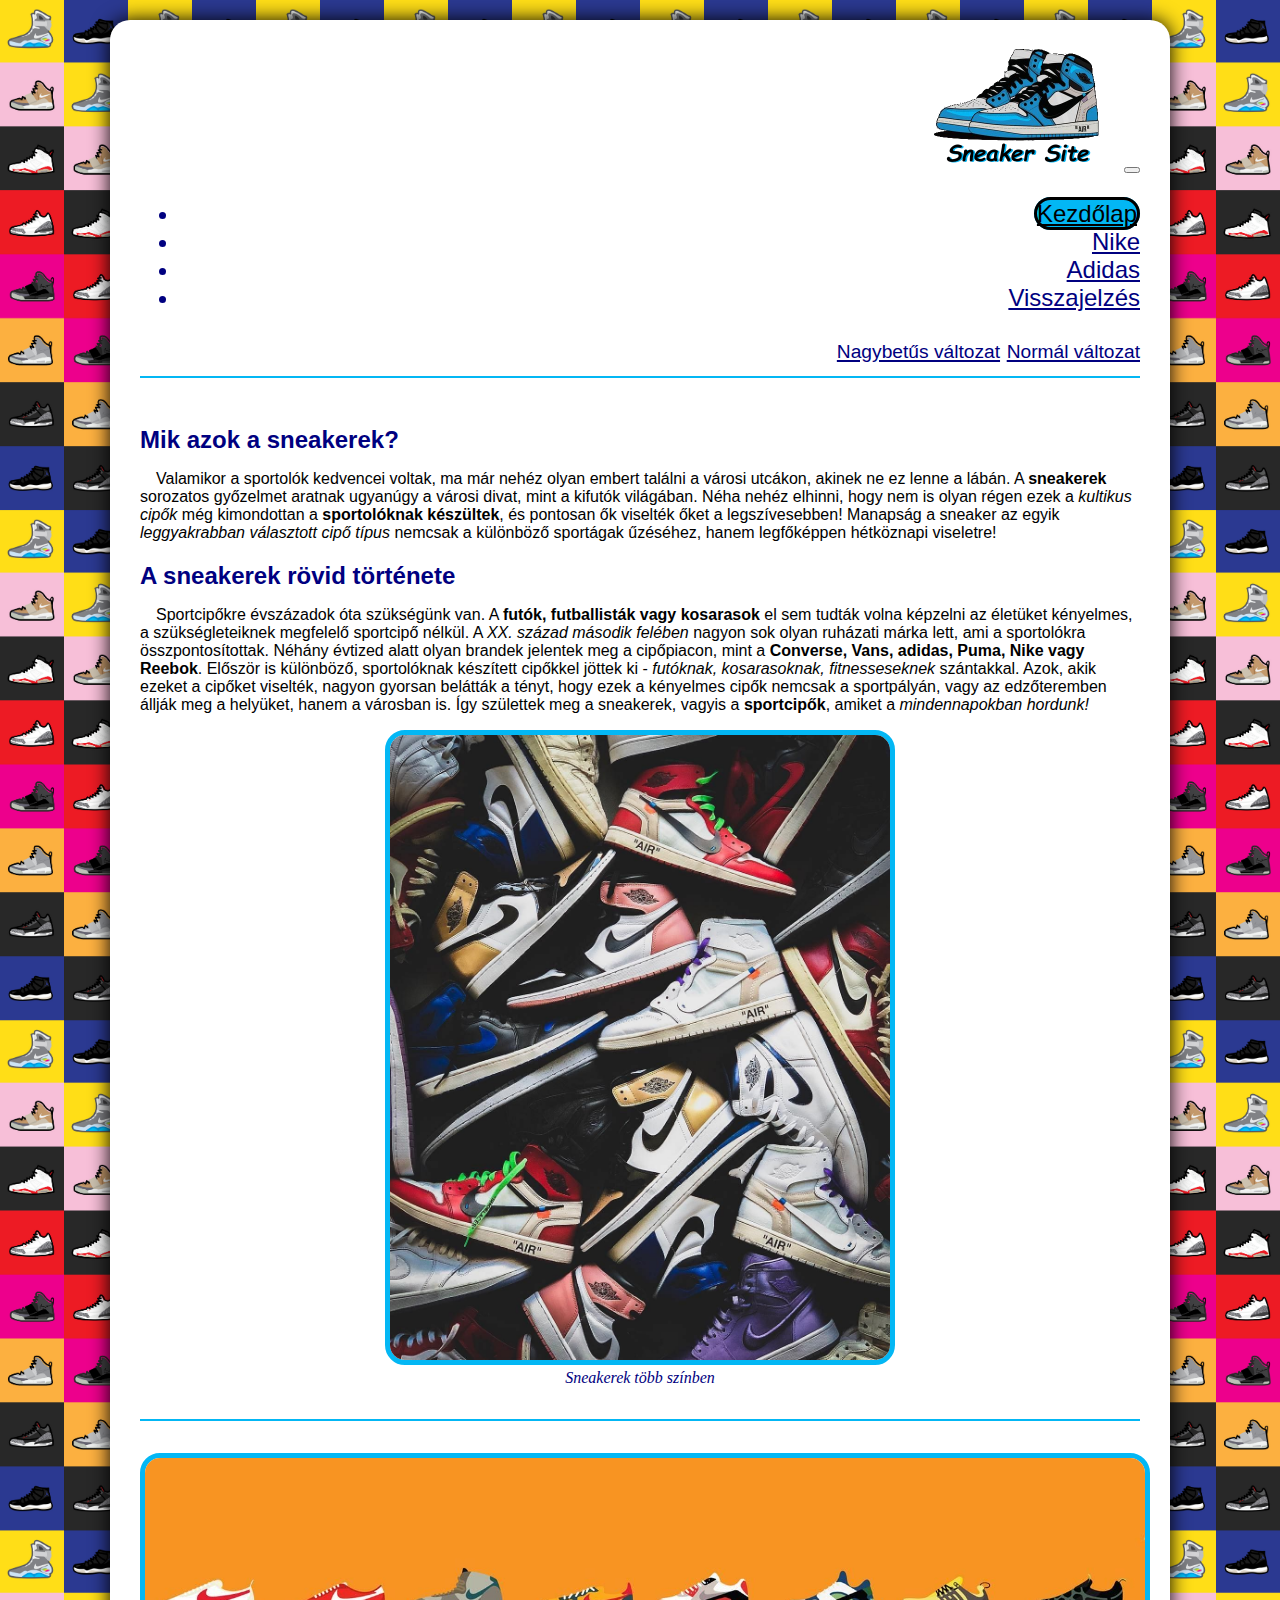
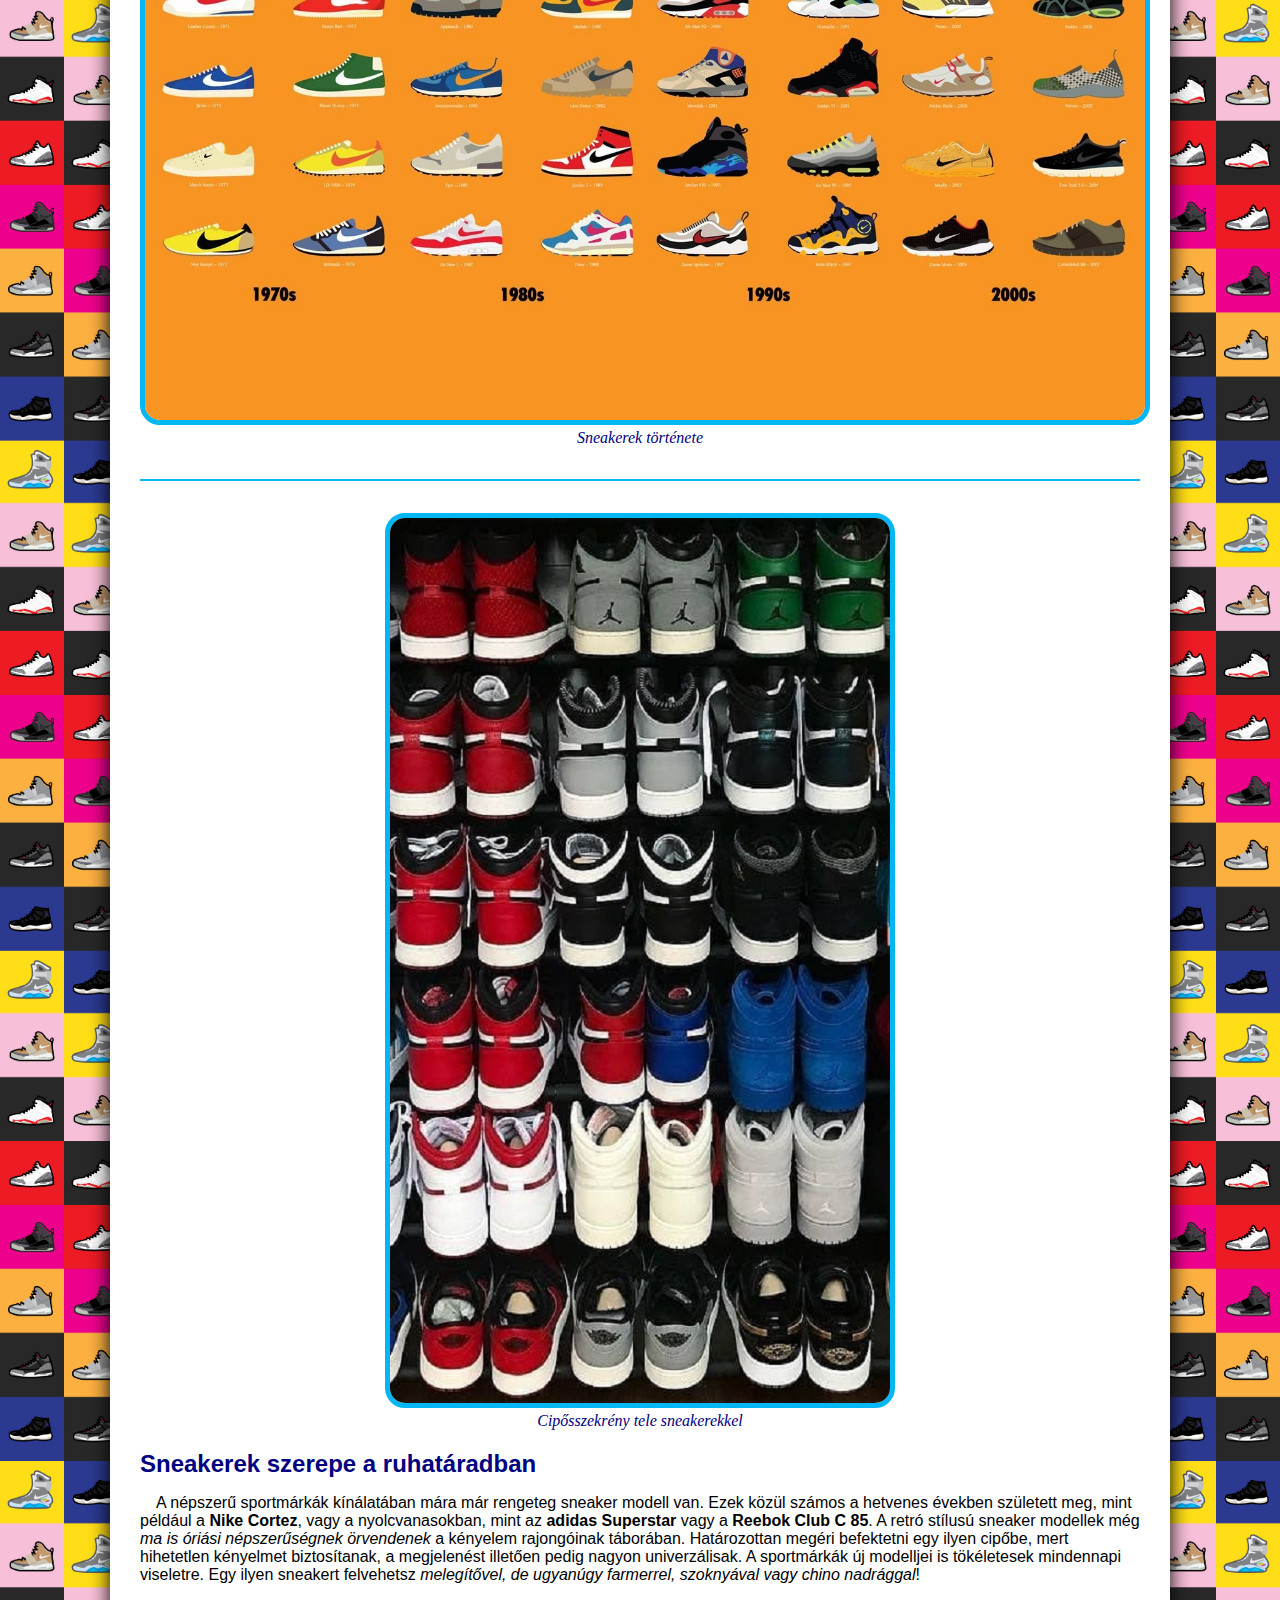
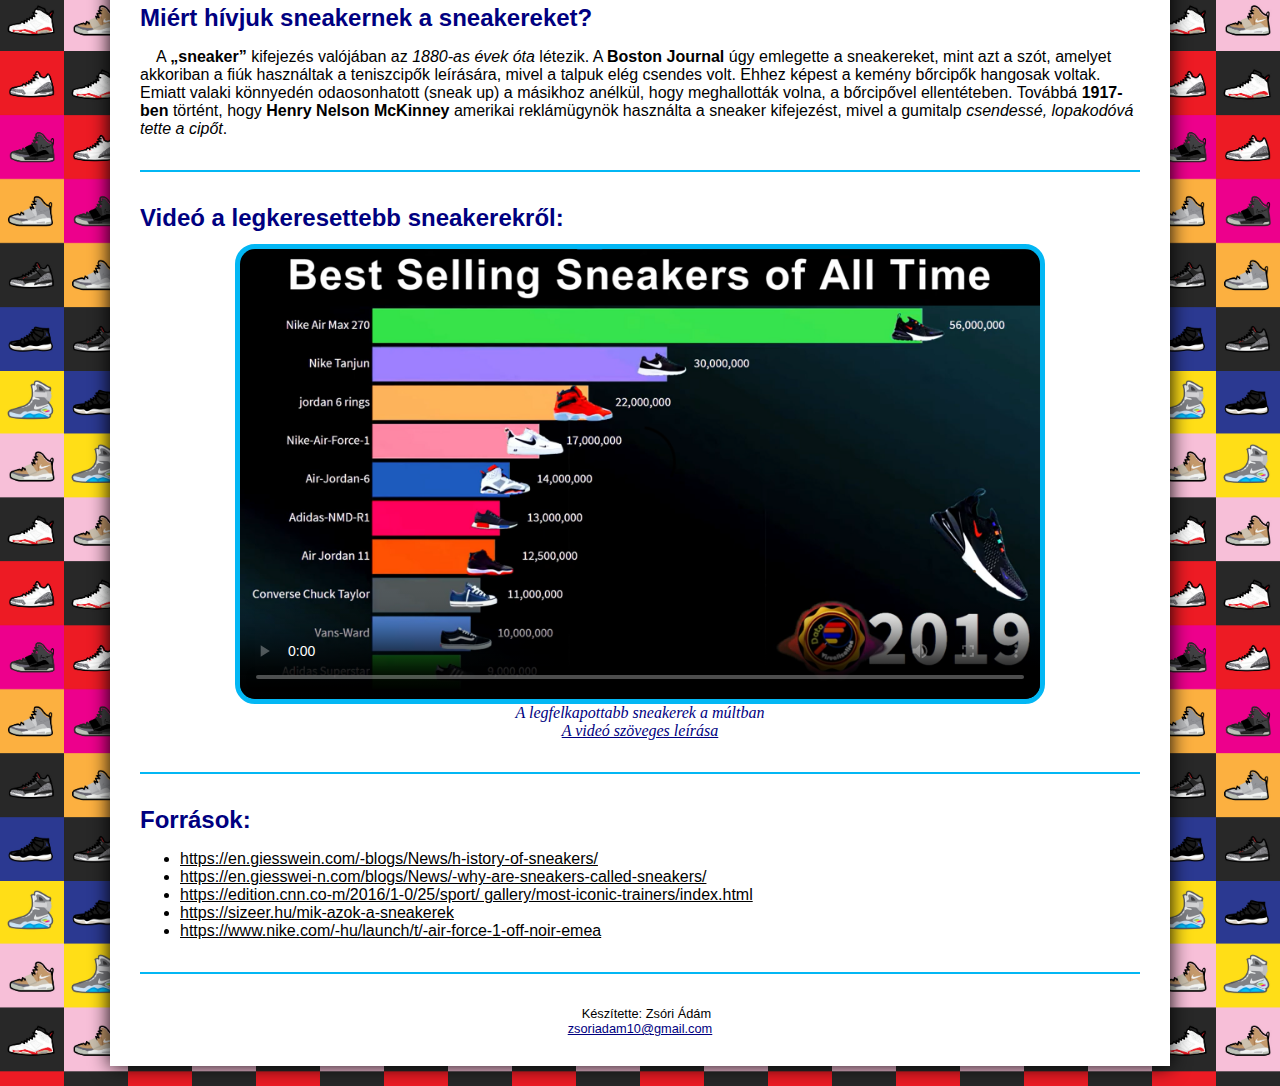
==== commit c9ca8c50: "Add files via upload" ====
--- a/index.html
+++ b/index.html
@@ -7,7 +7,7 @@
   <meta name="viewport" content="width=device-width, initial-scale=1.0">
   <title>Sneaker Site - Kezdőlap</title>
   <link href="https://cdn.jsdelivr.net/npm/bootstrap@5.1.3/dist/css/bootstrap.min.css" rel="stylesheet"
-  integrity="sha384-1BmE4kWBq78iYhFldvKuhfTAU6auU8tT94WrHftjDbrCEXSU1oBoqyl2QvZ6jIW3" crossorigin="anonymous">
+    integrity="sha384-1BmE4kWBq78iYhFldvKuhfTAU6auU8tT94WrHftjDbrCEXSU1oBoqyl2QvZ6jIW3" crossorigin="anonymous">
   <link rel="stylesheet" type="text/css" href="css/alap.css" title="normal">
   <link rel="alternate stylesheet" type="text/css" href="css/nagybetus.css" title="nagybetus">
   <link rel="stylesheet" type="text/css" href="css/nyomtatas.css" title="normal">
@@ -104,12 +104,12 @@
         </div>
         <div class="col-sm-12 col-lg-6 col-xl-4">
           <article>
-          <figure>
-            <img id="imgprint" src="media/montazs.jpg" alt="Sneakerek több színben" title="Sneakerek több színben" class="responsive"
-              width="300">
-            <figcaption>Sneakerek több színben</figcaption>
-          </figure>
-        </article>
+            <figure>
+              <img id="imgprint" src="media/montazs.jpg" alt="Sneakerek több színben" title="Sneakerek több színben"
+                class="responsive" width="300">
+              <figcaption>Sneakerek több színben</figcaption>
+            </figure>
+          </article>
         </div>
       </div>
     </div>
@@ -126,8 +126,9 @@
       <div class="row">
         <div class="col-sm-12 col-lg-6 col-xl-4">
           <figure class="imgprint">
-            <a href="media/jordanek.jpg"><img id="imgprint2" src="media/jordanek_nagyitott.jpg" alt="Cipősszekrény tele sneakerekkel"
-                title="Cipősszekrény tele sneakerekkel" class="responsive" width="200"></a>
+            <a href="media/jordanek.jpg"><img id="imgprint2" src="media/jordanek_nagyitott.jpg"
+                alt="Cipősszekrény tele sneakerekkel" title="Cipősszekrény tele sneakerekkel" class="responsive"
+                width="200"></a>
             <figcaption>Cipősszekrény tele sneakerekkel</figcaption>
           </figure>
         </div>
@@ -174,36 +175,36 @@
     </div>
     <hr>
     <article id="video">
-    <h2>Videó a legkeresettebb sneakerekről:</h2>
-    <figure>
-      <video src="./media/Top_Selling_Sneakers.mp4" controls poster="./media/video1.png" class="responsiveW"></video>
-      <figcaption>A legfelkapottabb sneakerek a múltban
-        <br>
-        <a href="./video_leiras.html">A videó szöveges leírása</a>
-      </figcaption>
-    </figure>
-  </article>
+      <h2>Videó a legkeresettebb sneakerekről:</h2>
+      <figure>
+        <video src="./media/Top_Selling_Sneakers_converted.mp4" controls poster="./media/video1.png" class="responsiveW"></video>
+        <figcaption>A legfelkapottabb sneakerek a múltban
+          <br>
+          <a href="./video_leiras.html">A videó szöveges leírása</a>
+        </figcaption>
+      </figure>
+    </article>
 
     <hr>
   </main>
   <footer>
     <article>
       <section>
-        <aside>
-        <h2>Források:</h2>
+        <aside class="forrasok">
+          <h2>Források:</h2>
           <ul class="forrasok">
             <li><a
-                href="https://en.giesswein.com/blogs/News/history-of-sneakers/">https://en.giesswein.com/blogs/News/history-of-sneakers/</a>
-            </li>
-            <li><a
-                href="https://en.giesswein.com/blogs/News/why-are-sneakers-called-sneakers/">https://en.giesswein.com/blogs/News/why-are-sneakers-called-sneakers/</a>
-            </li>
-            <li><a
-                href="https://edition.cnn.com/2016/10/25/sport/gallery/most-iconic-trainers/index.html">https://edition.cnn.com/2016/10/25/sport/gallery/most-iconic-trainers/index.html</a>
-            </li>
-            <li><a href="https://sizeer.hu/mik-azok-a-sneakerek">https://sizeer.hu/mik-azok-a-sneakerek</a></li>
-            <li><a
-                href="https://www.nike.com/hu/launch/t/air-force-1-off-noir-emea">https://www.nike.com/hu/launch/t/air-force-1-off-noir-emea</a>
+                href="https://en.giesswein.com/blogs/News/history-of-sneakers/">https://en.giesswein.com/-blogs/News/h-istory-of-sneakers/</a>
+            </li>
+            <li><a
+                href="https://en.giesswein.com/blogs/News/why-are-sneakers-called-sneakers/">https://en.giesswei-n.com/blogs/News/-why-are-sneakers-called-sneakers/</a>
+            </li>
+            <li><a
+                href="https://edition.cnn.com/2016/10/25/sport/gallery/most-iconic-trainers/index.html">https://edition.cnn.co-m/2016/1-0/25/sport/ gallery/most-iconic-trainers/index.html</a>
+            </li>
+            <li><a href="https://sizeer.hu/ mik-azok-a-sneakerek">https://sizeer.hu/mik-azok-a-sneakerek</a></li>
+            <li><a
+                href="https://www.nike.com/hu/launch/t/air-force-1-off-noir-emea">https://www.nike.com/-hu/launch/t/-air-force-1-off-noir-emea</a>
             </li>
           </ul>
         </aside>
--- a/css/alap.css
+++ b/css/alap.css
@@ -155,6 +155,7 @@
 
 .forrasok>li>a, .forrasok {
 	color: black !important;
+	width: 80% !important;
 }
 
 .forrasok>li>a:visited {
--- a/css/nyomtatas.css
+++ b/css/nyomtatas.css
@@ -45,5 +45,15 @@
 		height: 350px !important;
 		page-break-before: always !important;
 	}
+
+	#imgprint4 {
+		height: 400px !important;
+		page-break-before: always !important;
+	}
+
+	#imgprint5 {
+		height: 300px !important;
+		page-break-before: always !important;
+	}
 	
 } 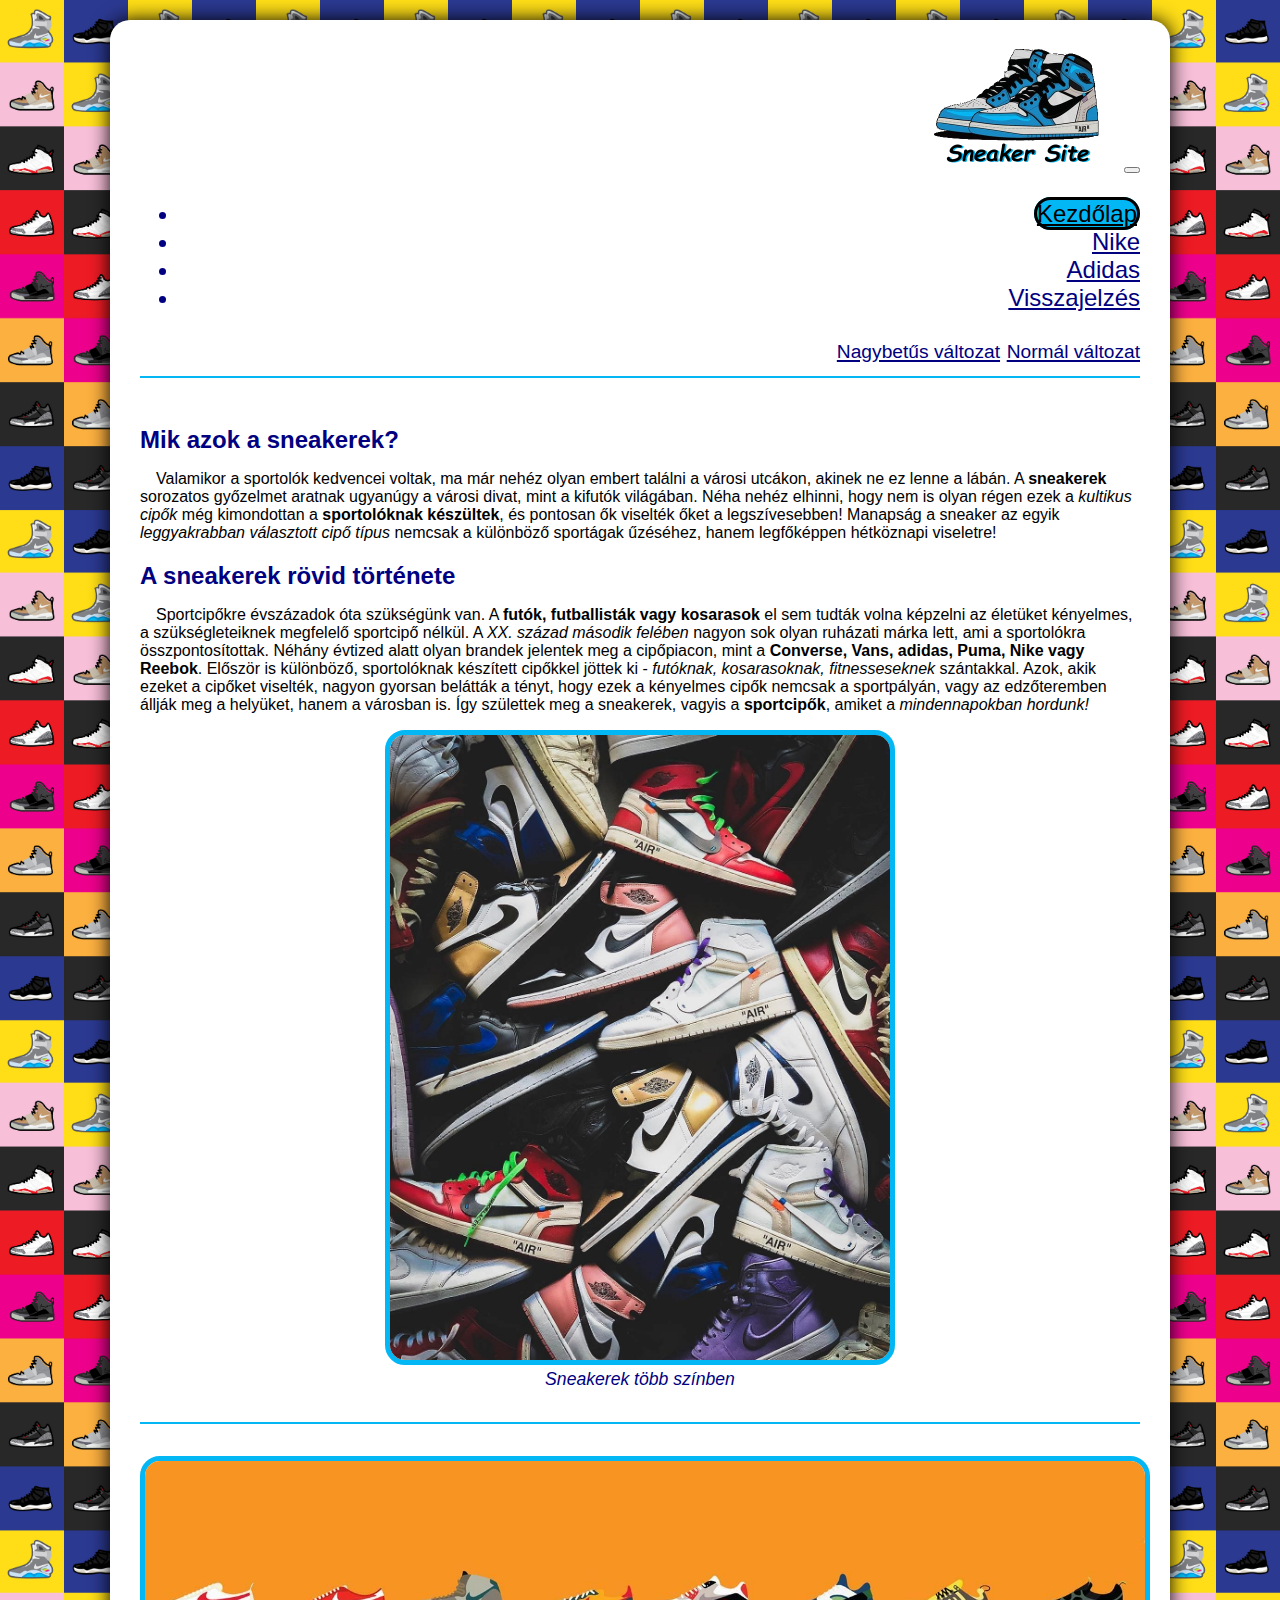
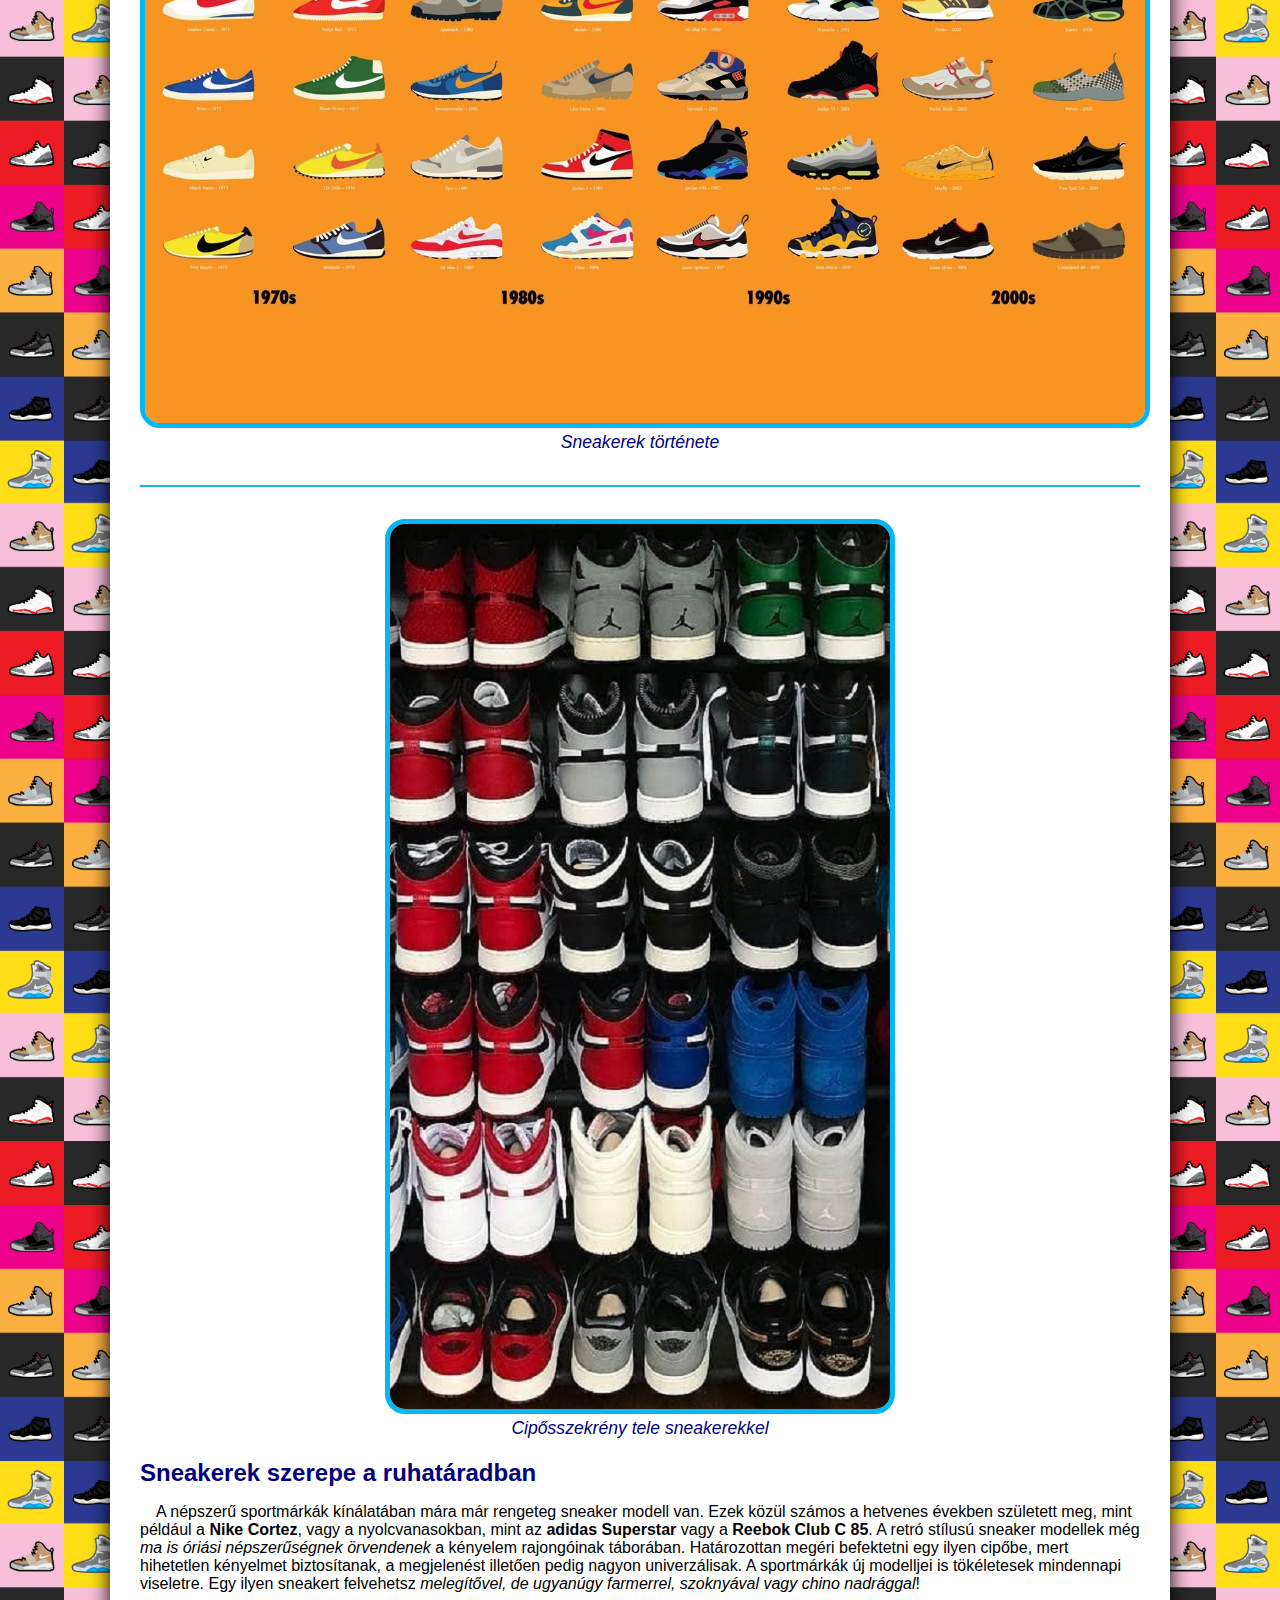
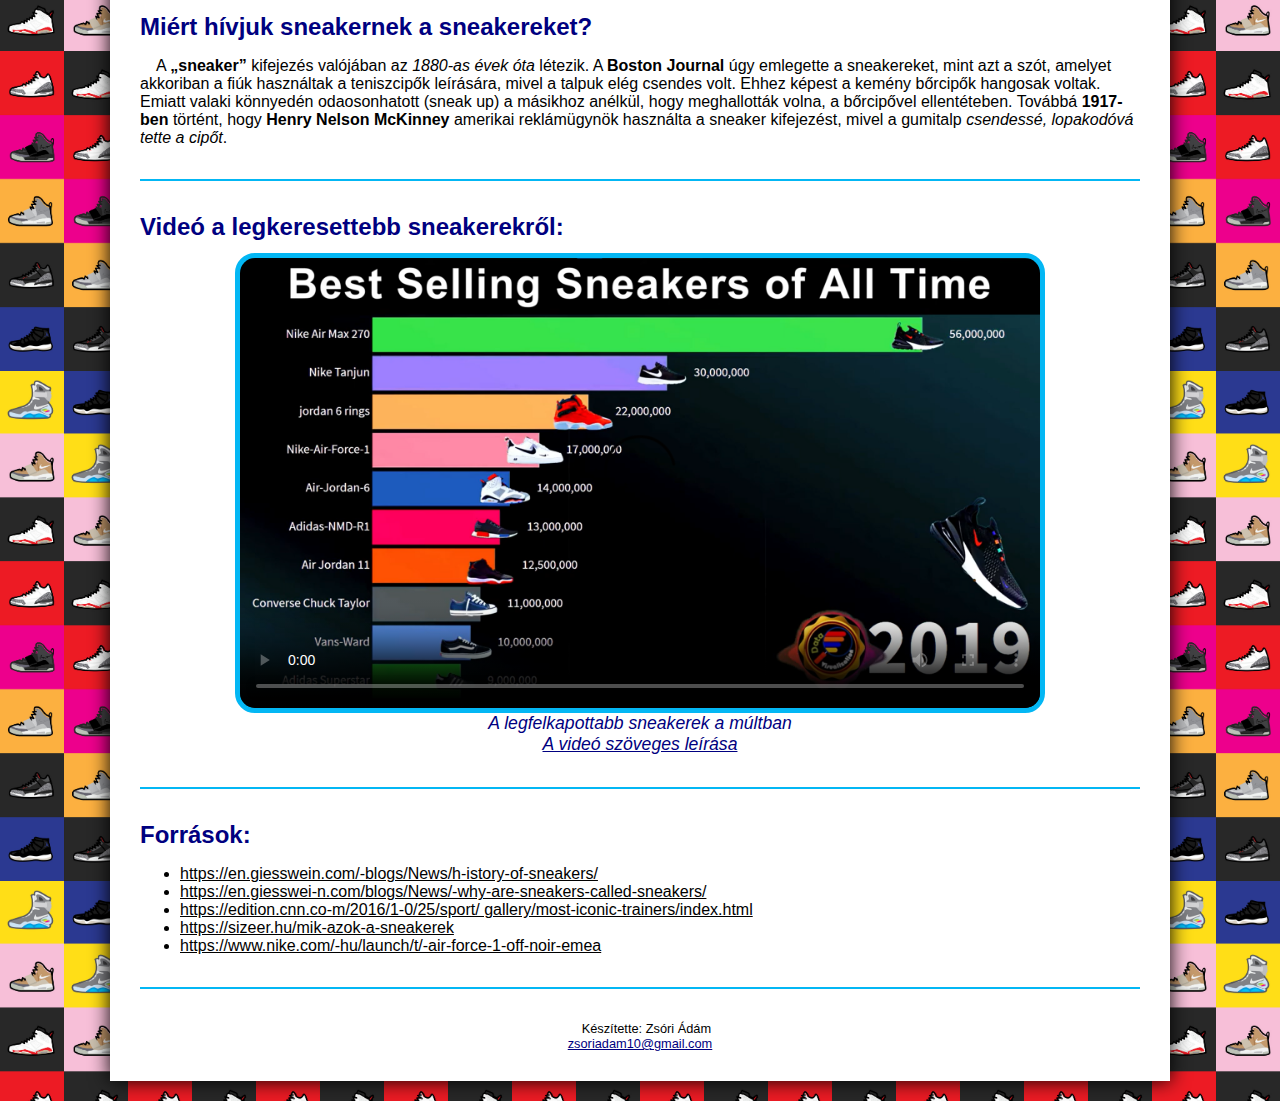
==== commit bf9b92a0: "Add files via upload" ====
--- a/index.html
+++ b/index.html
@@ -177,7 +177,8 @@
     <article id="video">
       <h2>Videó a legkeresettebb sneakerekről:</h2>
       <figure>
-        <video src="./media/Top_Selling_Sneakers_converted.mp4" controls poster="./media/video1.png" class="responsiveW"></video>
+        <video src="./media/Top_Selling_Sneakers_converted.mp4" controls poster="./media/video1.png"
+          class="responsiveW"></video>
         <figcaption>A legfelkapottabb sneakerek a múltban
           <br>
           <a href="./video_leiras.html">A videó szöveges leírása</a>
@@ -200,7 +201,8 @@
                 href="https://en.giesswein.com/blogs/News/why-are-sneakers-called-sneakers/">https://en.giesswei-n.com/blogs/News/-why-are-sneakers-called-sneakers/</a>
             </li>
             <li><a
-                href="https://edition.cnn.com/2016/10/25/sport/gallery/most-iconic-trainers/index.html">https://edition.cnn.co-m/2016/1-0/25/sport/ gallery/most-iconic-trainers/index.html</a>
+                href="https://edition.cnn.com/2016/10/25/sport/gallery/most-iconic-trainers/index.html">https://edition.cnn.co-m/2016/1-0/25/sport/
+                gallery/most-iconic-trainers/index.html</a>
             </li>
             <li><a href="https://sizeer.hu/ mik-azok-a-sneakerek">https://sizeer.hu/mik-azok-a-sneakerek</a></li>
             <li><a
--- a/css/alap.css
+++ b/css/alap.css
@@ -15,7 +15,8 @@
 }
 
 figcaption  {
-    font-family: cursive;
+	font-family: Arial, Helvetica, sans-serif;
+	font-size: 1.1em;
     font-style: italic;
 }
 
@@ -78,8 +79,8 @@
 	height: auto;
 }
 
-footer>article>section>p, #labj{
-	text-align: center;
+footer>article>section>p, #labj>p{
+	text-align: center !important;
 	font-size: 0.8em;
 	margin: auto;
 }
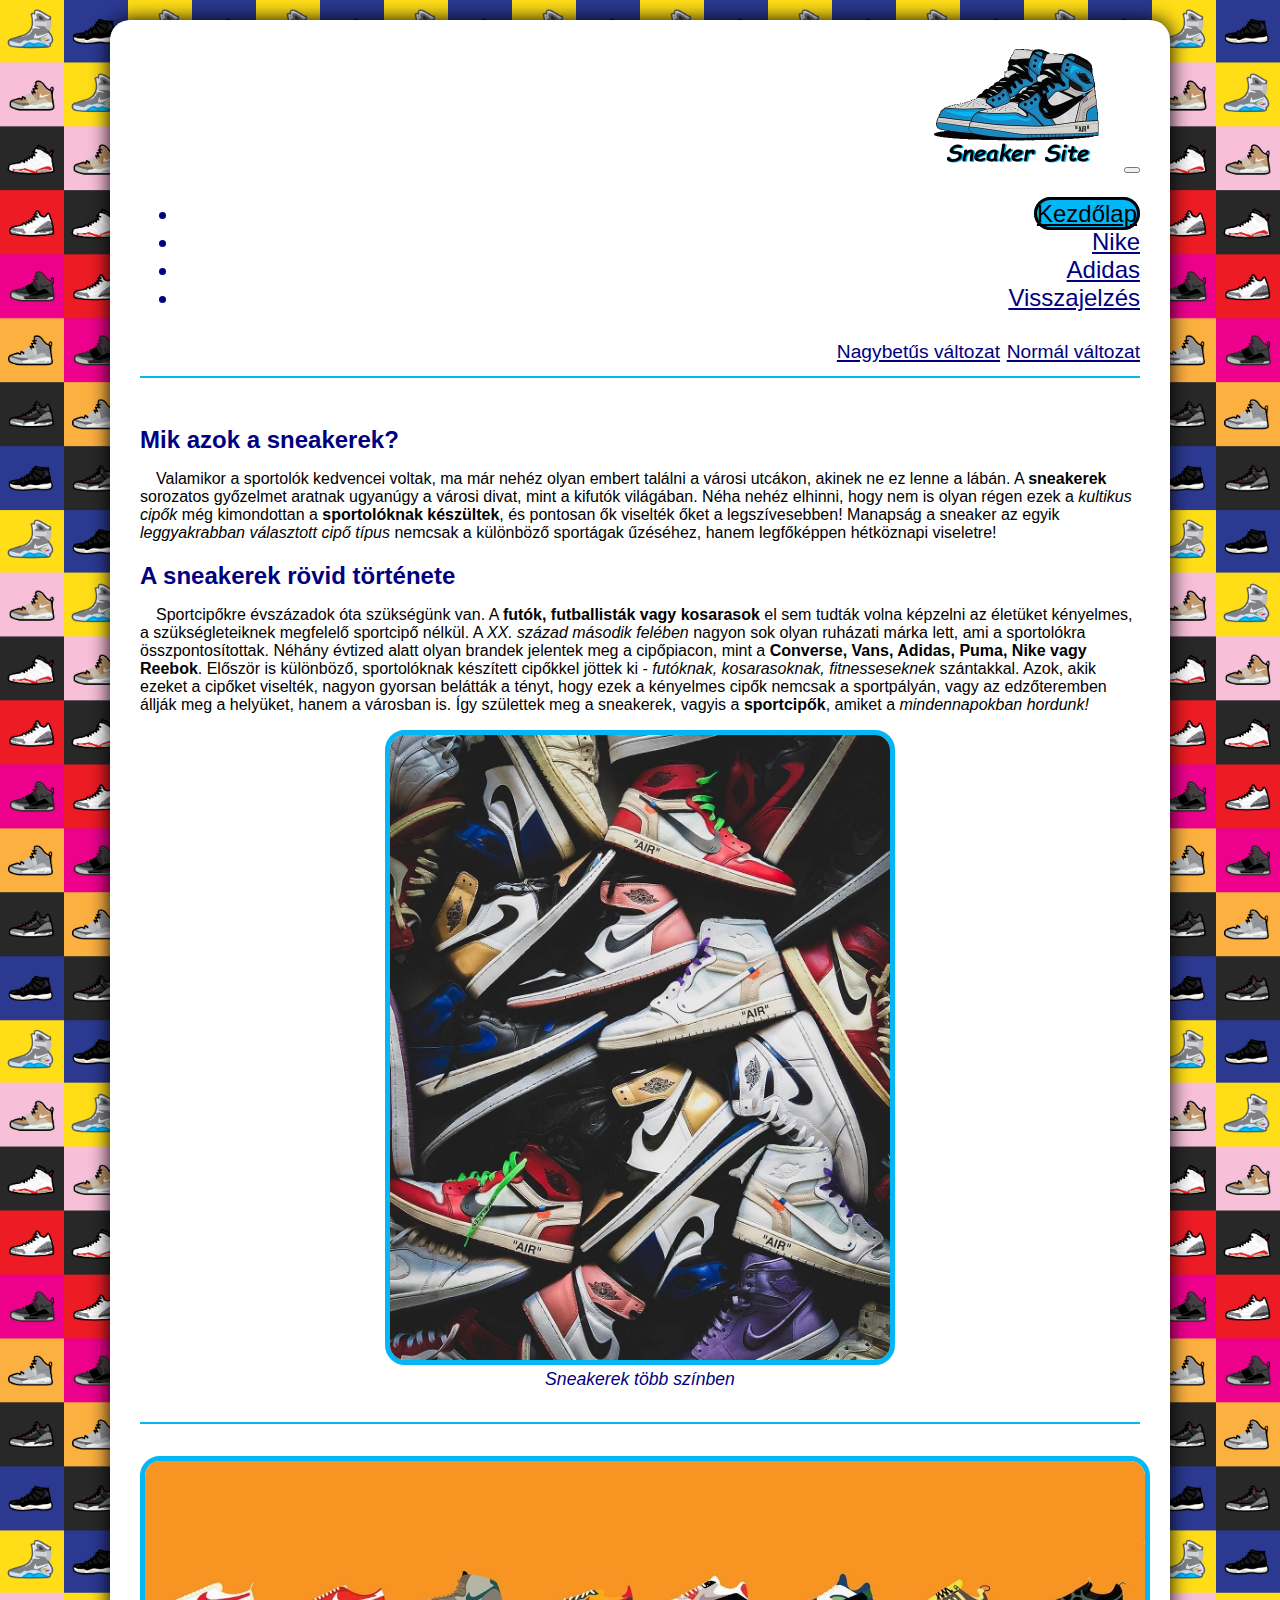
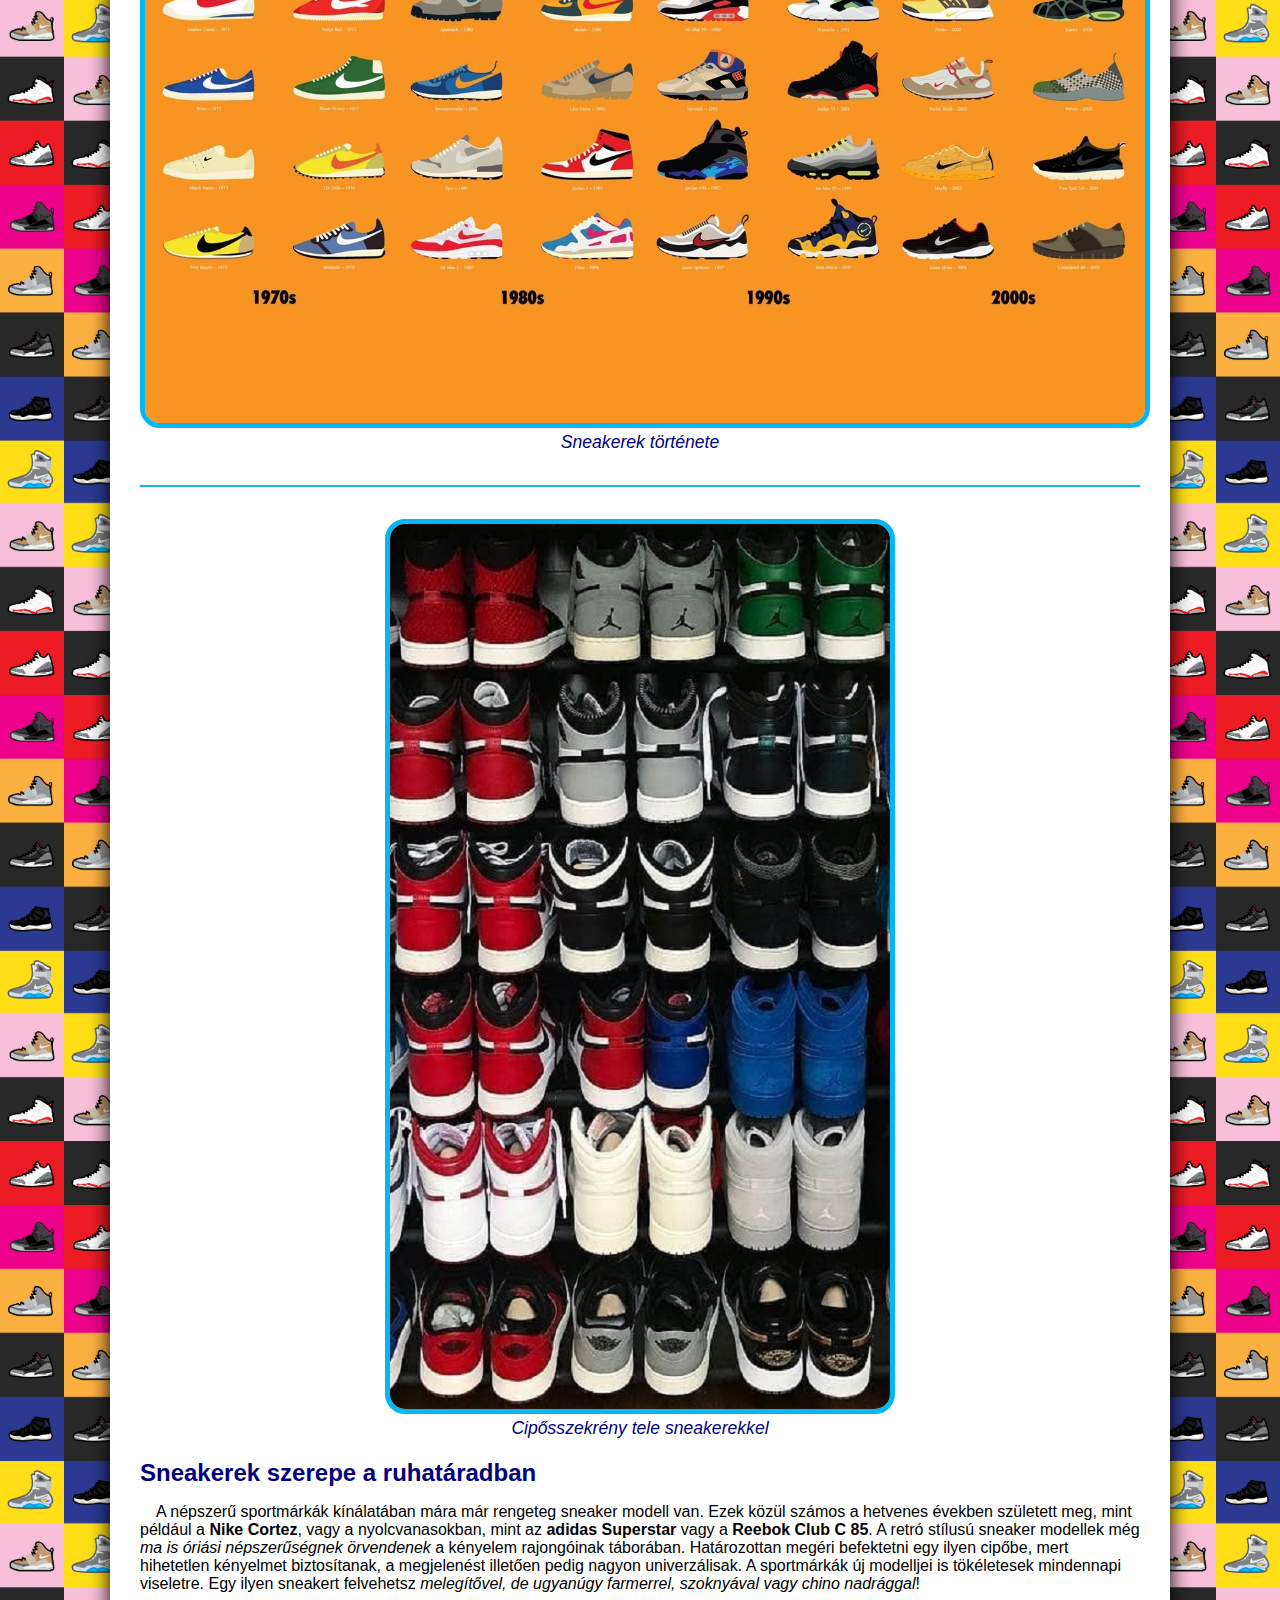
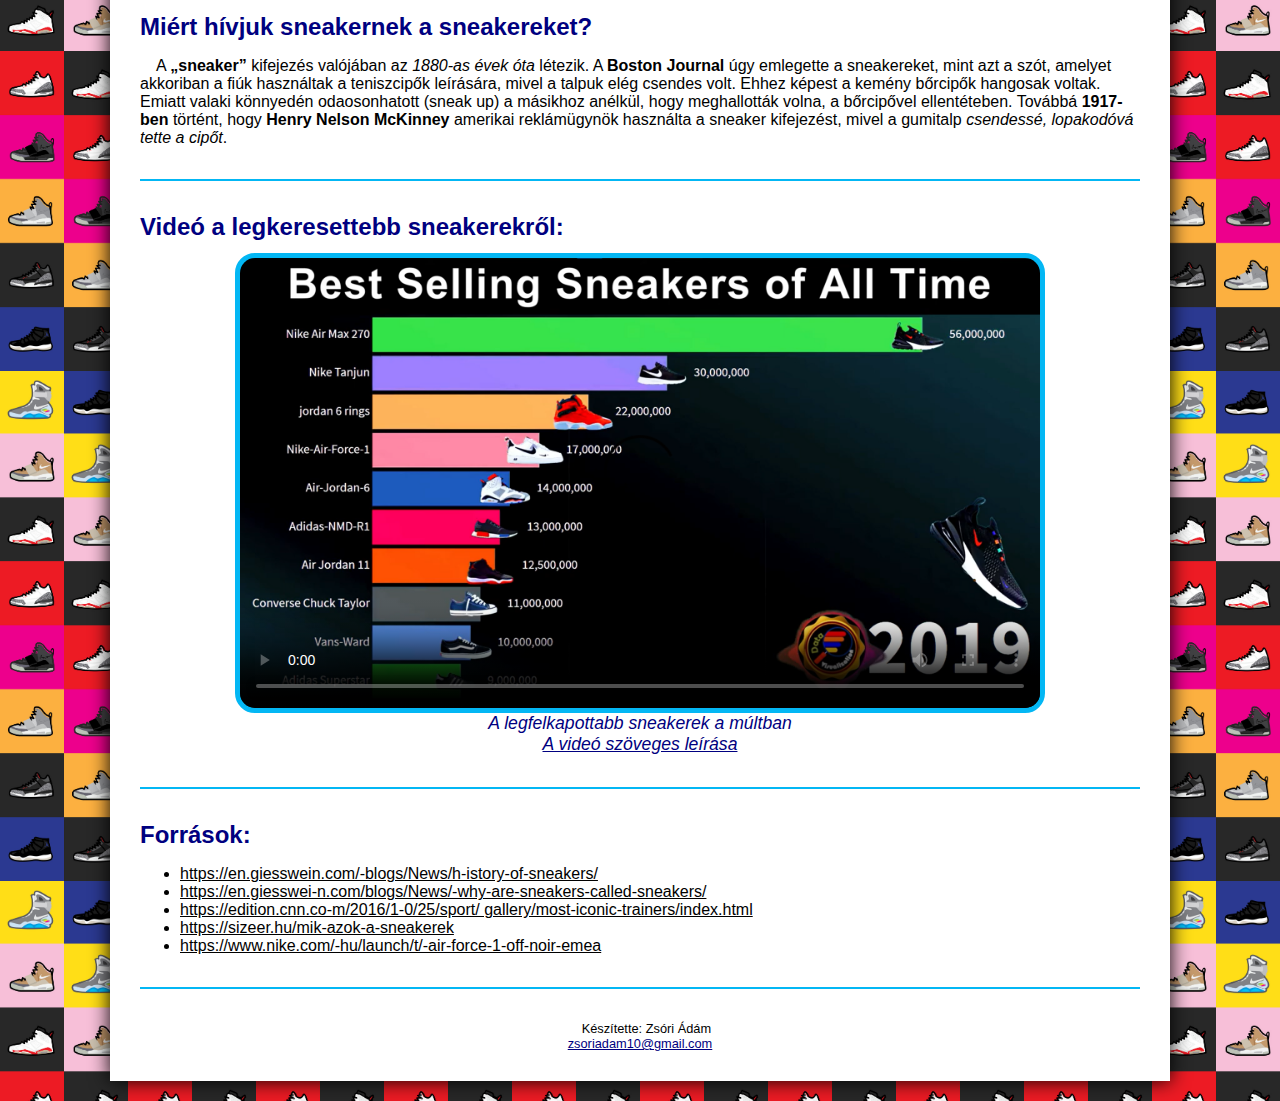
==== commit ea2c65c4: "Add files via upload" ====
--- a/index.html
+++ b/index.html
@@ -87,7 +87,7 @@
                 olyan
                 ruházati márka lett, ami a sportolókra összpontosítottak. Néhány évtized alatt olyan brandek jelentek
                 meg a
-                cipőpiacon, mint a <b>Converse, Vans, adidas, Puma, Nike vagy Reebok</b>. Először is különböző,
+                cipőpiacon, mint a <b>Converse, Vans, Adidas, Puma, Nike vagy Reebok</b>. Először is különböző,
                 sportolóknak
                 készített
                 cipőkkel jöttek ki - <i>futóknak, kosarasoknak, fitnesseseknek</i> szántakkal. Azok, akik ezeket a
@@ -204,7 +204,7 @@
                 href="https://edition.cnn.com/2016/10/25/sport/gallery/most-iconic-trainers/index.html">https://edition.cnn.co-m/2016/1-0/25/sport/
                 gallery/most-iconic-trainers/index.html</a>
             </li>
-            <li><a href="https://sizeer.hu/ mik-azok-a-sneakerek">https://sizeer.hu/mik-azok-a-sneakerek</a></li>
+            <li><a href="https://sizeer.hu/mik-azok-a-sneakerek">https://sizeer.hu/mik-azok-a-sneakerek</a></li>
             <li><a
                 href="https://www.nike.com/hu/launch/t/air-force-1-off-noir-emea">https://www.nike.com/-hu/launch/t/-air-force-1-off-noir-emea</a>
             </li>
--- a/css/alap.css
+++ b/css/alap.css
@@ -219,55 +219,5 @@
  
 body,header, .header {border-radius:20px 20px 0px 0px; }
 
-@media print {
-
-	@import url("./alap.css");
-
-	@page {
-		margin: 2cm;
-	 }
-	
-	html {
-	
-		background:white;
-	}
-	body  {
-		width:100%;
-		font-family:'Times New Roman', Times, serif;
-		background:white;
-		min-width:100%;
-		max-width:100%;
-		box-shadow:initial;
-	}
-
-	figure, .responsive, .responsiveW {
-		page-break-before: always !important;
-	}
-
-	header, .header {display: none;}
-
-	video {display: none;}
-	nav {display:none;}
-	aside {display: none;}
-
-	#video {display: none;}
-
-	tr {color: black !important;}
-
-	#imgprint {
-		height: 450px;
-		page-break-before: always !important;
-	}
-
-	#imgprint2 {
-		height: 605px !important;
-		page-break-before: always !important;
-	}
-
-	#imgprint3 {
-		height: 350px !important;
-		page-break-before: always !important;
-	}
-	
-}
+
   --- a/css/nyomtatas.css
+++ b/css/nyomtatas.css
@@ -52,8 +52,10 @@
 	}
 
 	#imgprint5 {
-		height: 300px !important;
+		width: 185px !important;
 		page-break-before: always !important;
 	}
+
+	footer, .footer{display: none;}
 	
 } 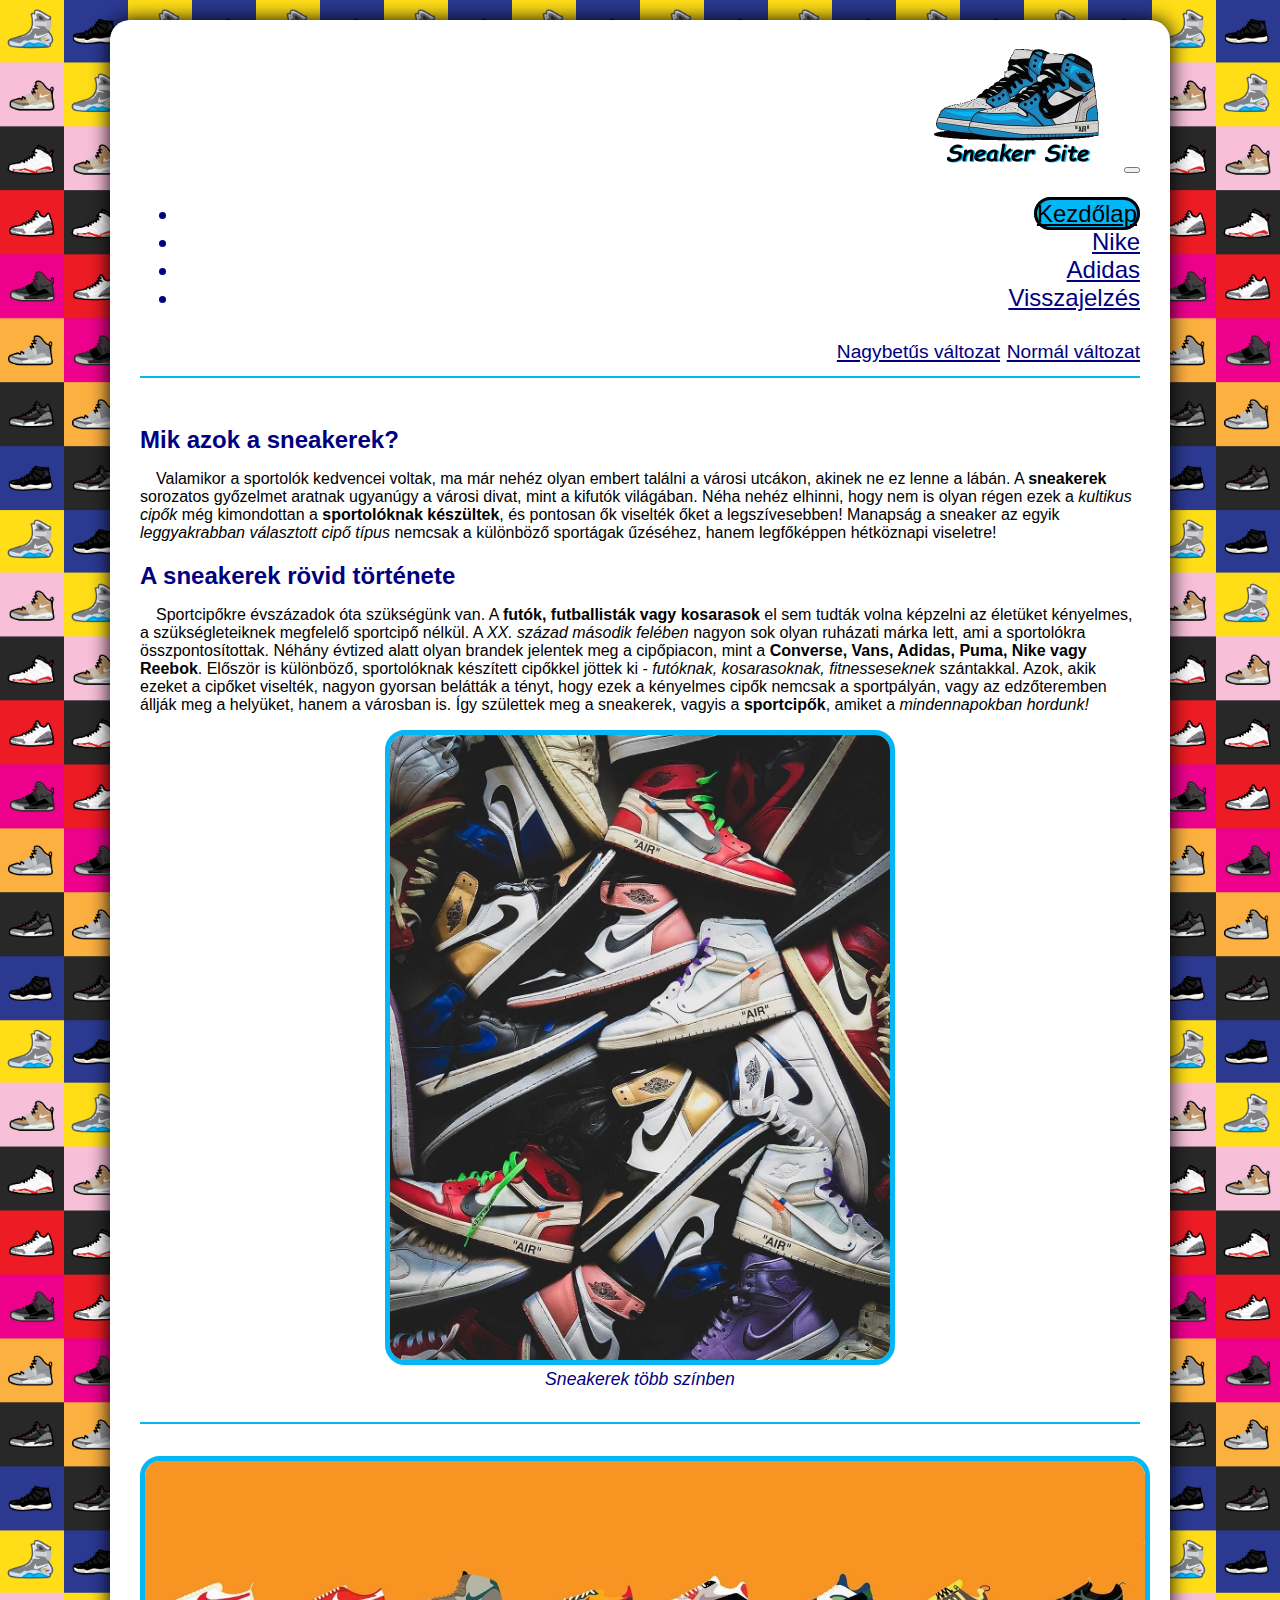
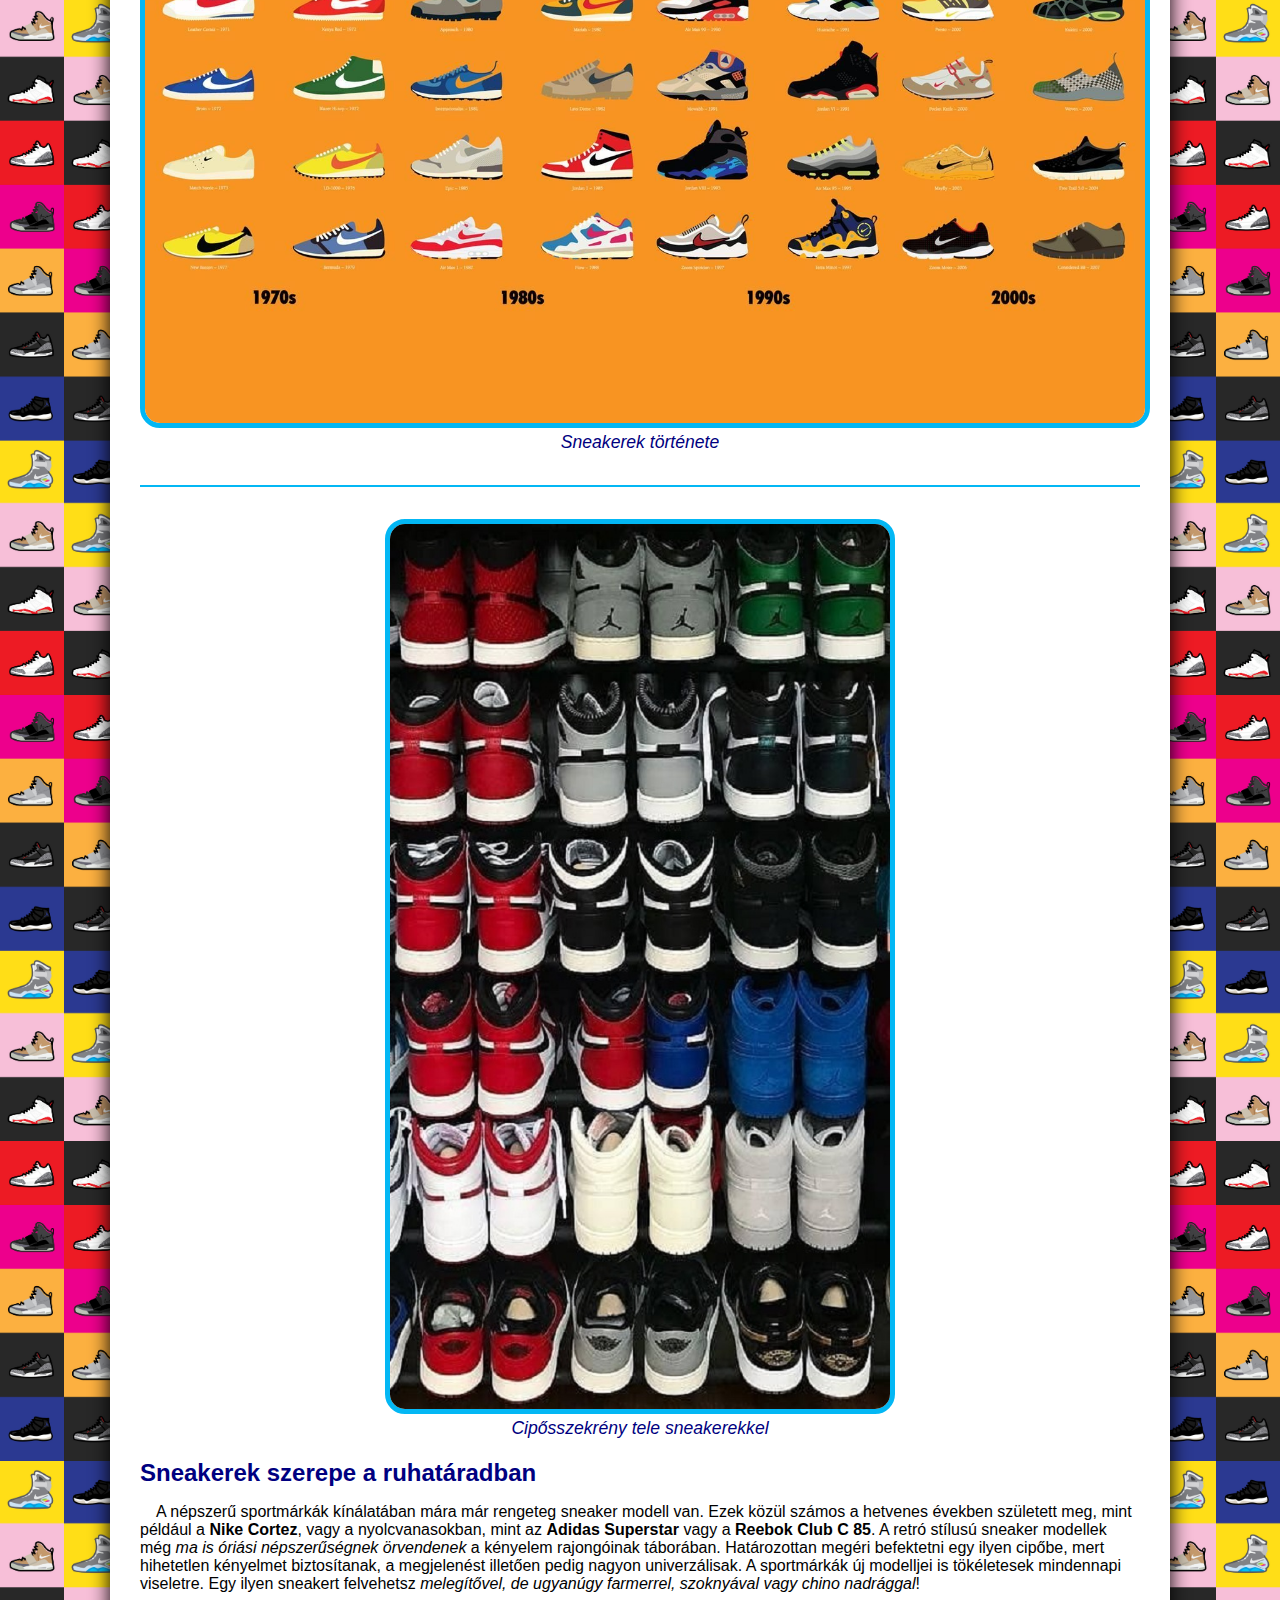
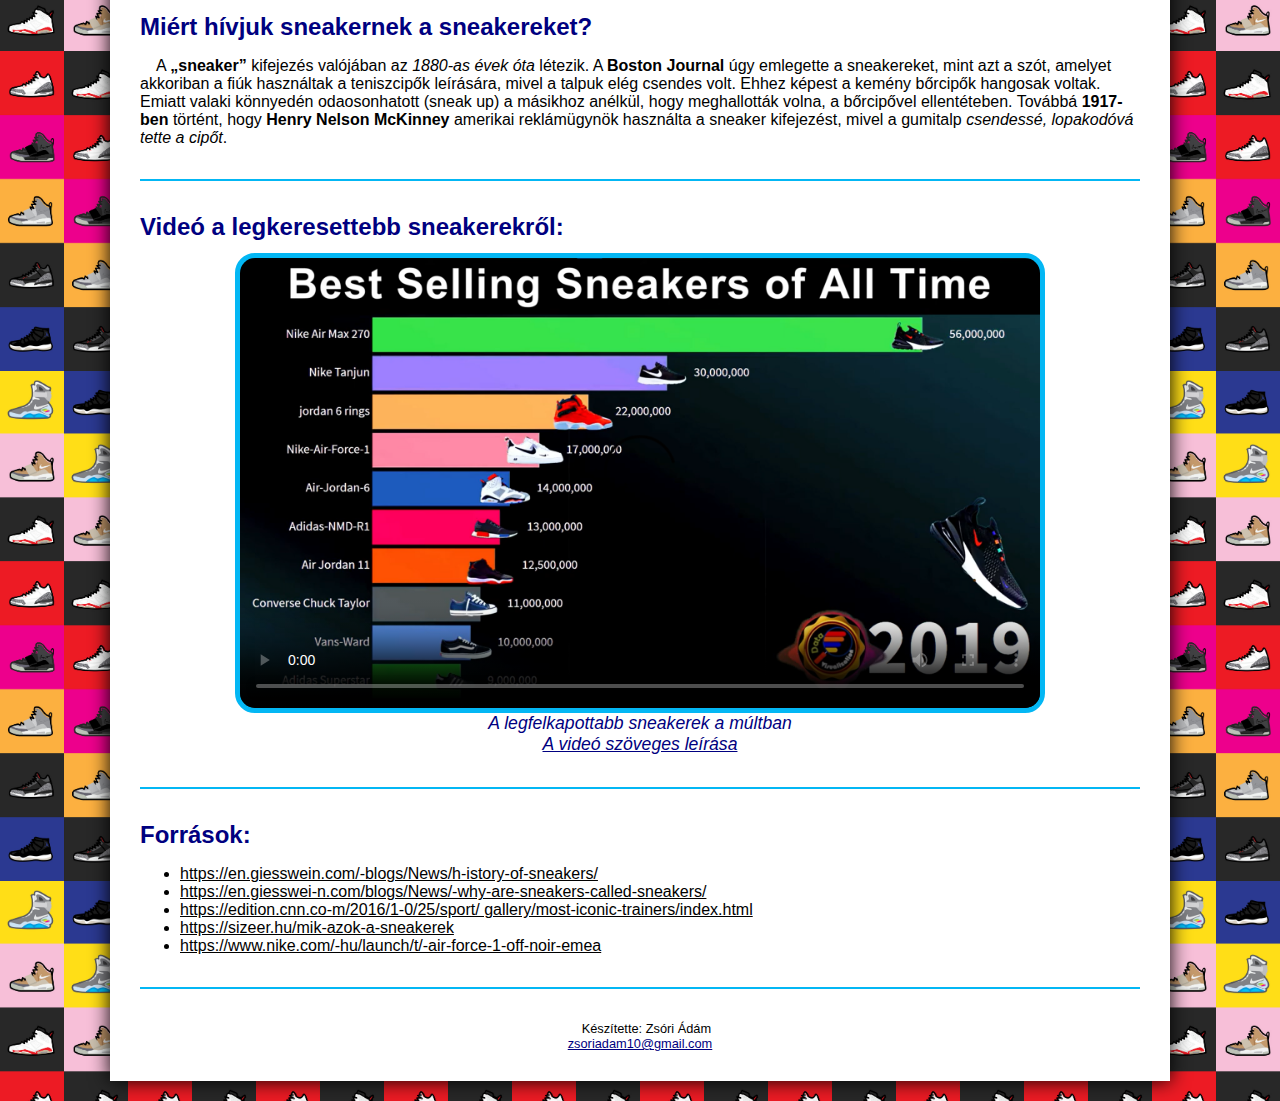
==== commit 6e57f7da: "Add files via upload" ====
--- a/index.html
+++ b/index.html
@@ -87,7 +87,7 @@
                 olyan
                 ruházati márka lett, ami a sportolókra összpontosítottak. Néhány évtized alatt olyan brandek jelentek
                 meg a
-                cipőpiacon, mint a <b>Converse, Vans, Adidas, Puma, Nike vagy Reebok</b>. Először is különböző,
+                cipőpiacon, mint a <b><span lang="en">Converse, Vans, Adidas, Puma, Nike</span> vagy <span lang="en">Reebok</span></b>. Először is különböző,
                 sportolóknak
                 készített
                 cipőkkel jöttek ki - <i>futóknak, kosarasoknak, fitnesseseknek</i> szántakkal. Azok, akik ezeket a
@@ -138,11 +138,11 @@
               <h2>Sneakerek szerepe a ruhatáradban</h2>
               <p>A népszerű sportmárkák kínálatában mára már rengeteg sneaker modell van. Ezek közül számos a hetvenes
                 években
-                született meg, mint például a <b>Nike Cortez</b>, vagy a nyolcvanasokban, mint az <b>adidas
-                  Superstar</b> vagy a
-                <b>Reebok Club
+                született meg, mint például a <b><span lang="en">Nike Cortez</span></b>, vagy a nyolcvanasokban, mint az <b><span lang="en">Adidas
+                  Superstar</span></b> vagy a
+                <b><span lang="en">Reebok Club
                   C
-                  85</b>. A retró stílusú sneaker modellek még <i>ma is óriási népszerűségnek örvendenek</i> a kényelem
+                  85</span></b>. A retró stílusú sneaker modellek még <i>ma is óriási népszerűségnek örvendenek</i> a kényelem
                 rajongóinak
                 táborában.
                 Határozottan megéri befektetni egy ilyen cipőbe, mert hihetetlen kényelmet biztosítanak, a megjelenést
@@ -154,14 +154,14 @@
             </section>
             <section>
               <h2>Miért hívjuk sneakernek a sneakereket?</h2>
-              <p>A <b>„sneaker”</b> kifejezés valójában az <i>1880-as évek óta</i> létezik. A <b>Boston Journal</b> úgy
+              <p>A <b>„sneaker”</b> kifejezés valójában az <i>1880-as évek óta</i> létezik. A <b><span lang="en">Boston Journal</span></b> úgy
                 emlegette a
                 sneakereket,
                 mint
                 azt a szót, amelyet akkoriban a fiúk használtak a teniszcipők leírására, mivel a talpuk elég csendes
                 volt.
                 Ehhez
-                képest a kemény bőrcipők hangosak voltak. Emiatt valaki könnyedén odaosonhatott (sneak up) a másikhoz
+                képest a kemény bőrcipők hangosak voltak. Emiatt valaki könnyedén odaosonhatott <span lang="en">(sneak up)</span> a másikhoz
                 anélkül,
                 hogy meghallották volna, a bőrcipővel ellentéteben. Továbbá <b>1917-ben</b> történt, hogy <b>Henry
                   Nelson McKinney</b>
